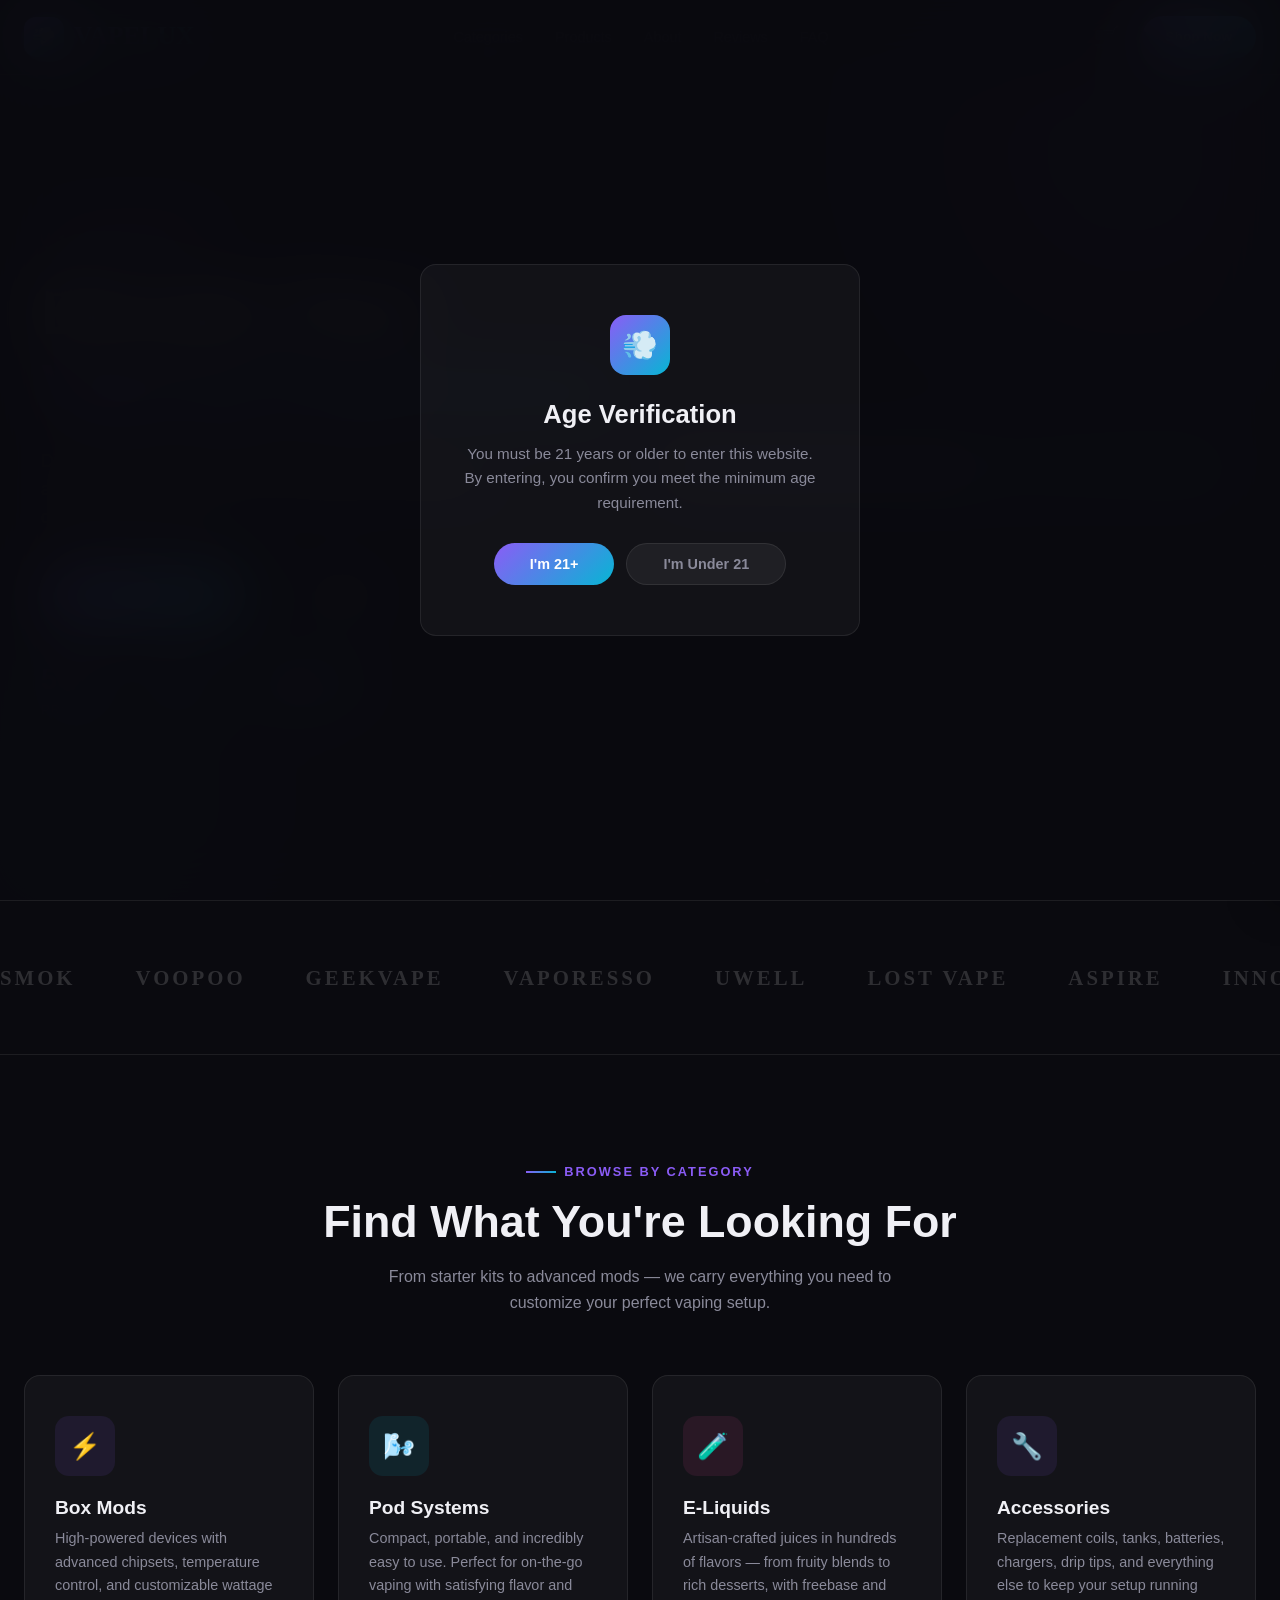
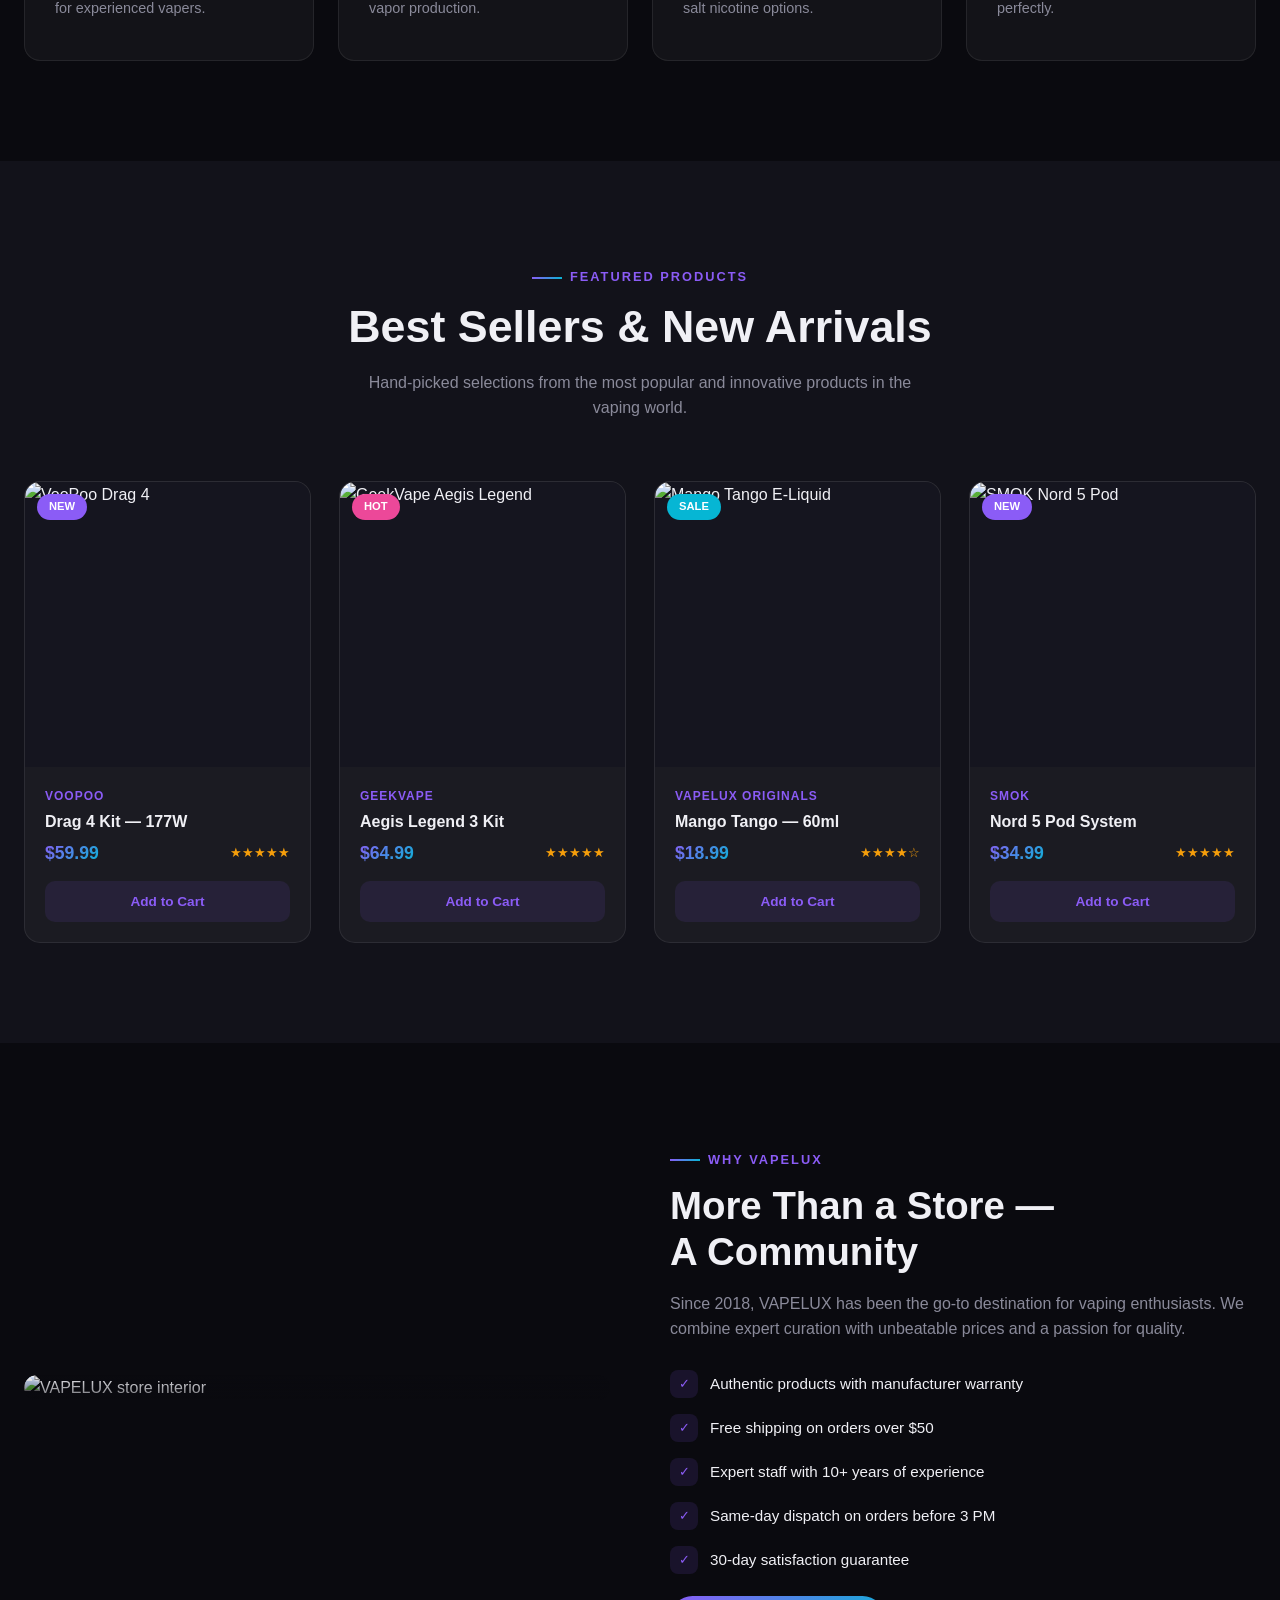
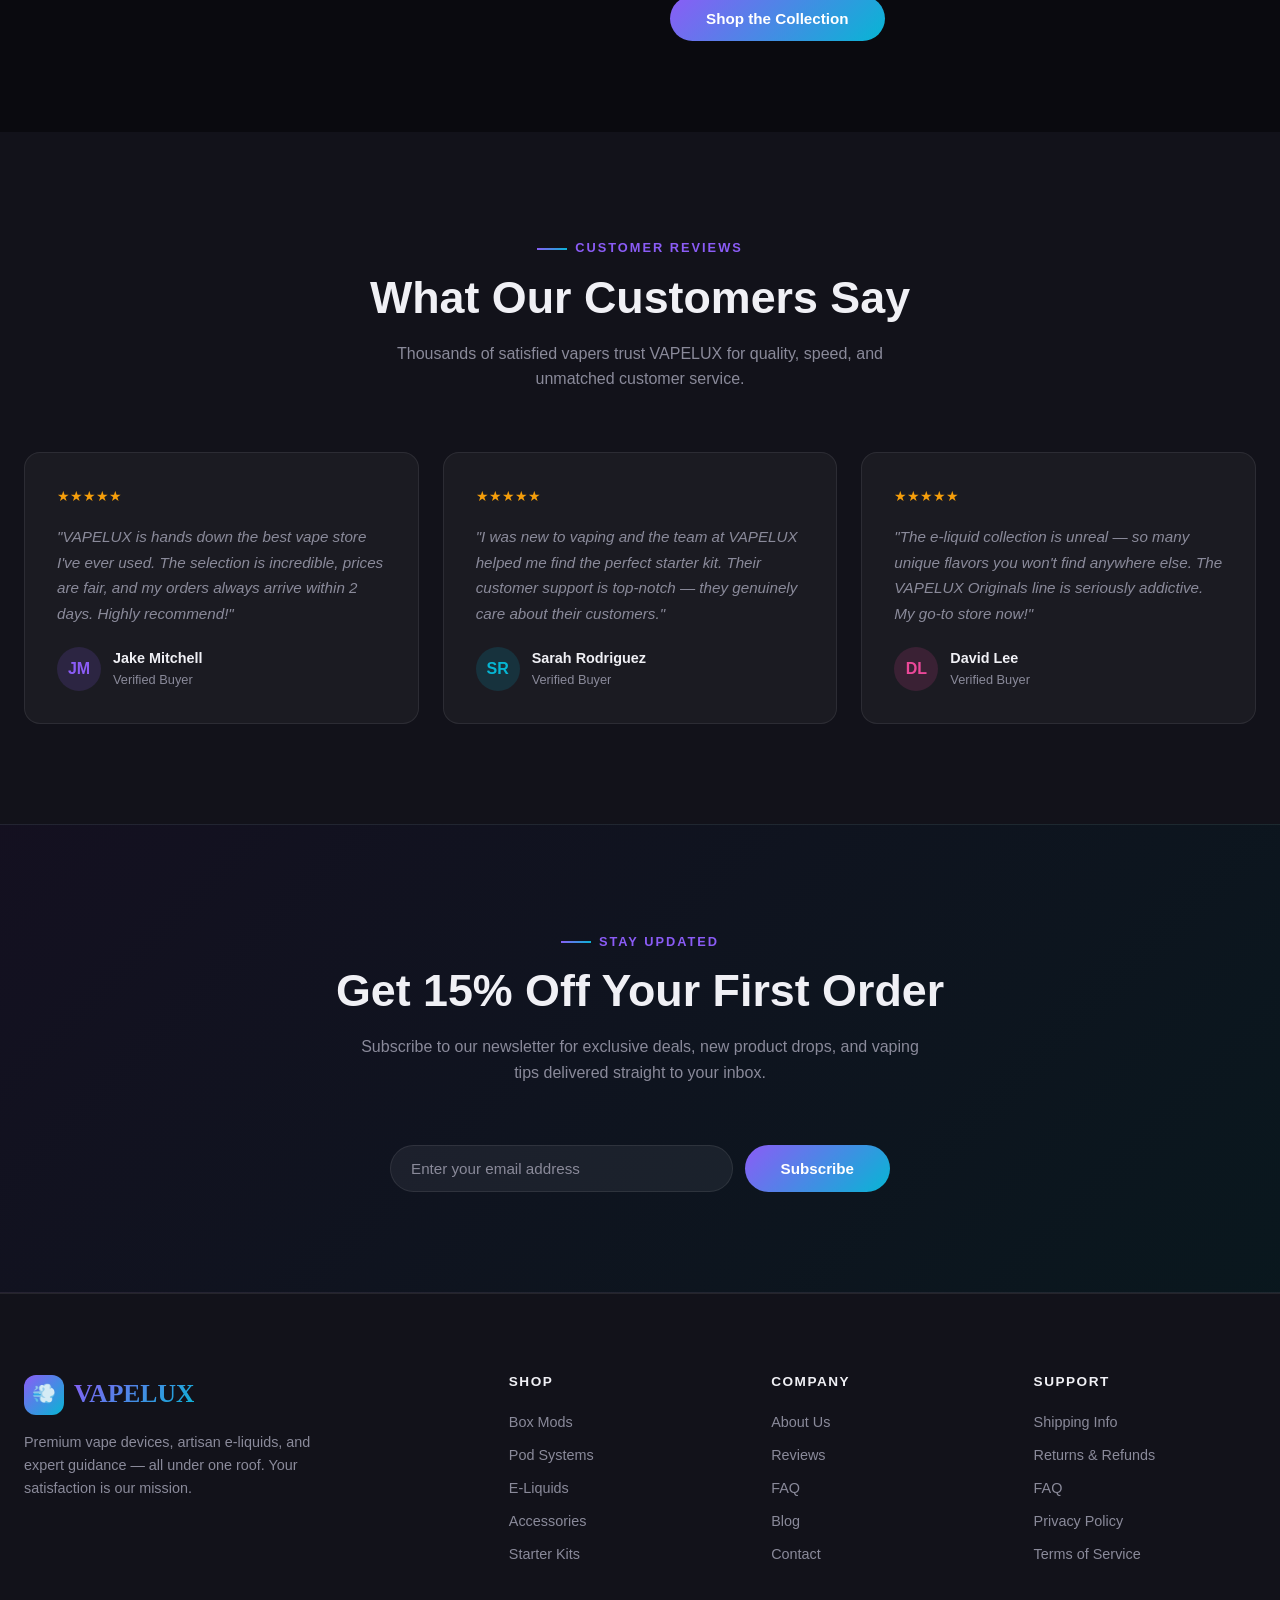
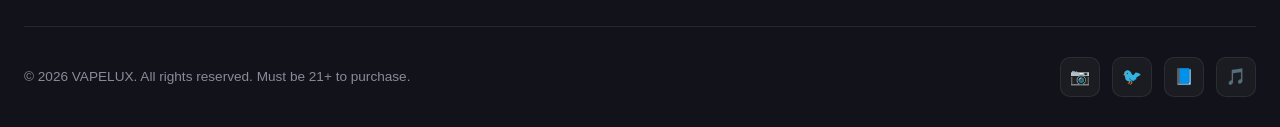
==== vapelux/index.html @ b3e36620 "Add files via upload" ====
<!DOCTYPE html>
<html lang="en">
<head>
  <meta charset="UTF-8">
  <meta name="viewport" content="width=device-width, initial-scale=1.0">
  <title>VAPELUX — Premium Vape Store | Devices, E-Liquids & Accessories</title>
  <meta name="description" content="VAPELUX is your destination for premium vape devices, artisan e-liquids, and top-tier accessories. Elevate your vaping experience with curated collections.">
  <!-- Security Meta Tags -->
  <meta http-equiv="X-Content-Type-Options" content="nosniff">
  <meta http-equiv="X-Frame-Options" content="DENY">
  <meta name="referrer" content="strict-origin-when-cross-origin">
  <meta http-equiv="Permissions-Policy" content="camera=(), microphone=(), geolocation=()">
  <meta http-equiv="Content-Security-Policy" content="default-src 'self'; style-src 'self' 'unsafe-inline' https://fonts.googleapis.com; font-src https://fonts.gstatic.com; img-src 'self' data:; script-src 'self' 'unsafe-inline';">
  <link rel="stylesheet" href="styles.css">
  <link rel="icon" href="data:image/svg+xml,<svg xmlns='http://www.w3.org/2000/svg' viewBox='0 0 100 100'><text y='.9em' font-size='90'>💨</text></svg>">
</head>
<body>

<!-- AGE GATE -->
<div class="age-gate" id="age-gate">
  <div class="age-gate-box">
    <div class="logo-icon">💨</div>
    <h2>Age Verification</h2>
    <p>You must be 21 years or older to enter this website. By entering, you confirm you meet the minimum age requirement.</p>
    <div class="age-gate-btns">
      <button class="btn-yes" id="age-yes">I'm 21+</button>
      <button class="btn-no" id="age-no">I'm Under 21</button>
    </div>
  </div>
</div>

<!-- CART OVERLAY -->
<div class="cart-overlay" id="cart-overlay"></div>

<!-- CART DRAWER -->
<div class="cart-drawer" id="cart-drawer">
  <div class="cart-header">
    <h3>Your Cart</h3>
    <button class="cart-close" id="cart-close" aria-label="Close cart">✕</button>
  </div>
  <div class="cart-items" id="cart-items">
    <!-- Items injected by JS -->
  </div>
  <div class="cart-empty" id="cart-empty">
    <div class="cart-empty-icon">🛒</div>
    <p>Your cart is empty</p>
    <a href="#products" class="btn-primary cart-shop-btn" id="cart-shop-btn">Browse Products</a>
  </div>
  <div class="cart-footer" id="cart-footer">
    <div class="cart-subtotal">
      <span>Subtotal</span>
      <span id="cart-subtotal-value">$0.00</span>
    </div>
    <div class="cart-shipping-note">Free shipping on orders over $50</div>
    <button class="btn-primary cart-checkout-btn" id="cart-checkout-btn">Proceed to Checkout</button>
  </div>
</div>

<!-- TOAST NOTIFICATION -->
<div class="toast" id="toast">
  <span class="toast-icon">✓</span>
  <span class="toast-msg" id="toast-msg">Added to cart!</span>
</div>

<!-- PARTICLES -->
<canvas id="particles"></canvas>

<!-- NAVBAR -->
<nav class="navbar" id="navbar">
  <div class="container">
    <a href="index.html" class="nav-logo">
      <div class="logo-icon">💨</div>
      <span>VAPELUX</span>
    </a>
    <ul class="nav-links" id="nav-links">
      <li><a href="#categories">Categories</a></li>
      <li><a href="#products">Products</a></li>
      <li><a href="#featured">About</a></li>
      <li><a href="#testimonials">Reviews</a></li>
      <li><a href="faq.html">FAQ</a></li>
    </ul>
    <div class="nav-actions">
      <button class="cart-toggle" id="cart-toggle" aria-label="Open cart">
        🛒
        <span class="cart-count" id="cart-count">0</span>
      </button>
      <a href="#products" class="nav-cta">Shop Now</a>
    </div>
    <button class="nav-toggle" id="nav-toggle" aria-label="Toggle menu">
      <span></span><span></span><span></span>
    </button>
  </div>
</nav>

<main>
<!-- HERO -->
<section class="hero" id="hero">
  <div class="container">
    <div class="hero-content">
      <div class="hero-badge"><span class="dot"></span> New Collection 2026</div>
      <h1>Elevate Your<br><span class="gradient-text">Vaping Experience</span></h1>
      <p class="hero-desc">Discover premium devices, artisan e-liquids, and curated accessories — all in one place. Crafted for enthusiasts who demand excellence.</p>
      <div class="hero-btns">
        <a href="#products" class="btn-primary">Explore Collection</a>
        <a href="#featured" class="btn-outline">Learn More</a>
      </div>
      <div class="hero-stats">
        <div class="hero-stat">
          <h3 data-count="500" data-suffix="+">0</h3>
          <p>Products</p>
        </div>
        <div class="hero-stat">
          <h3 data-count="50" data-suffix="+">0</h3>
          <p>Brands</p>
        </div>
        <div class="hero-stat">
          <h3 data-count="25000" data-suffix="+">0</h3>
          <p>Customers</p>
        </div>
      </div>
    </div>
    <div class="hero-image">
      <img src="images/hero-vape.png" alt="Premium vape device with neon lighting">
    </div>
  </div>
</section>

<!-- BRANDS MARQUEE -->
<section class="brands">
  <div class="marquee-track">
    <span class="brand-item">SMOK</span>
    <span class="brand-item">VOOPOO</span>
    <span class="brand-item">GEEKVAPE</span>
    <span class="brand-item">VAPORESSO</span>
    <span class="brand-item">UWELL</span>
    <span class="brand-item">LOST VAPE</span>
    <span class="brand-item">ASPIRE</span>
    <span class="brand-item">INNOKIN</span>
    <span class="brand-item">FREEMAX</span>
    <span class="brand-item">HORIZONTECH</span>
    <span class="brand-item">SMOK</span>
    <span class="brand-item">VOOPOO</span>
    <span class="brand-item">GEEKVAPE</span>
    <span class="brand-item">VAPORESSO</span>
    <span class="brand-item">UWELL</span>
    <span class="brand-item">LOST VAPE</span>
    <span class="brand-item">ASPIRE</span>
    <span class="brand-item">INNOKIN</span>
    <span class="brand-item">FREEMAX</span>
    <span class="brand-item">HORIZONTECH</span>
  </div>
</section>

<!-- CATEGORIES -->
<section class="categories" id="categories">
  <div class="container">
    <div class="section-header reveal">
      <div class="section-label"><span class="line"></span> Browse By Category</div>
      <h2 class="section-title">Find What You're Looking For</h2>
      <p class="section-desc">From starter kits to advanced mods — we carry everything you need to customize your perfect vaping setup.</p>
    </div>
    <div class="categories-grid">
      <div class="category-card reveal">
        <div class="category-icon">⚡</div>
        <h3>Box Mods</h3>
        <p>High-powered devices with advanced chipsets, temperature control, and customizable wattage for experienced vapers.</p>
      </div>
      <div class="category-card reveal">
        <div class="category-icon">🌬️</div>
        <h3>Pod Systems</h3>
        <p>Compact, portable, and incredibly easy to use. Perfect for on-the-go vaping with satisfying flavor and vapor production.</p>
      </div>
      <div class="category-card reveal">
        <div class="category-icon">🧪</div>
        <h3>E-Liquids</h3>
        <p>Artisan-crafted juices in hundreds of flavors — from fruity blends to rich desserts, with freebase and salt nicotine options.</p>
      </div>
      <div class="category-card reveal">
        <div class="category-icon">🔧</div>
        <h3>Accessories</h3>
        <p>Replacement coils, tanks, batteries, chargers, drip tips, and everything else to keep your setup running perfectly.</p>
      </div>
    </div>
  </div>
</section>

<!-- PRODUCTS -->
<section class="products" id="products">
  <div class="container">
    <div class="section-header reveal">
      <div class="section-label"><span class="line"></span> Featured Products</div>
      <h2 class="section-title">Best Sellers & New Arrivals</h2>
      <p class="section-desc">Hand-picked selections from the most popular and innovative products in the vaping world.</p>
    </div>
    <div class="products-grid">
      <div class="product-card reveal" data-id="1" data-name="Drag 4 Kit — 177W" data-price="59.99" data-brand="VooPoo" data-img="images/hero-vape.png">
        <div class="product-img">
          <img src="images/hero-vape.png" alt="VooPoo Drag 4">
          <span class="product-badge new">New</span>
        </div>
        <div class="product-info">
          <div class="product-brand">VooPoo</div>
          <h3>Drag 4 Kit — 177W</h3>
          <div class="product-meta">
            <span class="product-price">$59.99</span>
            <div class="product-rating">★★★★★</div>
          </div>
          <button class="product-cart-btn" data-action="add-to-cart">Add to Cart</button>
        </div>
      </div>
      <div class="product-card reveal" data-id="2" data-name="Aegis Legend 3 Kit" data-price="64.99" data-brand="GeekVape" data-img="images/products-collection.png">
        <div class="product-img">
          <img src="images/products-collection.png" alt="GeekVape Aegis Legend">
          <span class="product-badge hot">Hot</span>
        </div>
        <div class="product-info">
          <div class="product-brand">GeekVape</div>
          <h3>Aegis Legend 3 Kit</h3>
          <div class="product-meta">
            <span class="product-price">$64.99</span>
            <div class="product-rating">★★★★★</div>
          </div>
          <button class="product-cart-btn" data-action="add-to-cart">Add to Cart</button>
        </div>
      </div>
      <div class="product-card reveal" data-id="3" data-name="Mango Tango — 60ml" data-price="18.99" data-brand="VAPELUX Originals" data-img="images/eliquid-bottles.png">
        <div class="product-img">
          <img src="images/eliquid-bottles.png" alt="Mango Tango E-Liquid">
          <span class="product-badge sale">Sale</span>
        </div>
        <div class="product-info">
          <div class="product-brand">VAPELUX Originals</div>
          <h3>Mango Tango — 60ml</h3>
          <div class="product-meta">
            <span class="product-price">$18.99</span>
            <div class="product-rating">★★★★☆</div>
          </div>
          <button class="product-cart-btn" data-action="add-to-cart">Add to Cart</button>
        </div>
      </div>
      <div class="product-card reveal" data-id="4" data-name="Nord 5 Pod System" data-price="34.99" data-brand="SMOK" data-img="images/store-interior.png">
        <div class="product-img">
          <img src="images/store-interior.png" alt="SMOK Nord 5 Pod">
          <span class="product-badge new">New</span>
        </div>
        <div class="product-info">
          <div class="product-brand">SMOK</div>
          <h3>Nord 5 Pod System</h3>
          <div class="product-meta">
            <span class="product-price">$34.99</span>
            <div class="product-rating">★★★★★</div>
          </div>
          <button class="product-cart-btn" data-action="add-to-cart">Add to Cart</button>
        </div>
      </div>
    </div>
  </div>
</section>

<!-- FEATURED SECTION -->
<section class="featured" id="featured">
  <div class="container">
    <div class="featured-grid">
      <div class="featured-image reveal">
        <img src="images/store-interior.png" alt="VAPELUX store interior">
      </div>
      <div class="featured-content reveal">
        <div class="section-label"><span class="line"></span> Why VAPELUX</div>
        <h2>More Than a Store —<br>A <span class="gradient-text">Community</span></h2>
        <p>Since 2018, VAPELUX has been the go-to destination for vaping enthusiasts. We combine expert curation with unbeatable prices and a passion for quality.</p>
        <div class="feature-list">
          <div class="feature-item">
            <div class="feature-check">✓</div>
            <span>Authentic products with manufacturer warranty</span>
          </div>
          <div class="feature-item">
            <div class="feature-check">✓</div>
            <span>Free shipping on orders over $50</span>
          </div>
          <div class="feature-item">
            <div class="feature-check">✓</div>
            <span>Expert staff with 10+ years of experience</span>
          </div>
          <div class="feature-item">
            <div class="feature-check">✓</div>
            <span>Same-day dispatch on orders before 3 PM</span>
          </div>
          <div class="feature-item">
            <div class="feature-check">✓</div>
            <span>30-day satisfaction guarantee</span>
          </div>
        </div>
        <a href="#products" class="btn-primary">Shop the Collection</a>
      </div>
    </div>
  </div>
</section>

<!-- TESTIMONIALS -->
<section class="testimonials" id="testimonials">
  <div class="container">
    <div class="section-header reveal">
      <div class="section-label"><span class="line"></span> Customer Reviews</div>
      <h2 class="section-title">What Our Customers Say</h2>
      <p class="section-desc">Thousands of satisfied vapers trust VAPELUX for quality, speed, and unmatched customer service.</p>
    </div>
    <div class="testimonials-grid">
      <div class="testimonial-card reveal">
        <div class="testimonial-stars">★★★★★</div>
        <p class="testimonial-text">"VAPELUX is hands down the best vape store I've ever used. The selection is incredible, prices are fair, and my orders always arrive within 2 days. Highly recommend!"</p>
        <div class="testimonial-author">
          <div class="testimonial-avatar">JM</div>
          <div>
            <div class="testimonial-name">Jake Mitchell</div>
            <div class="testimonial-role">Verified Buyer</div>
          </div>
        </div>
      </div>
      <div class="testimonial-card reveal">
        <div class="testimonial-stars">★★★★★</div>
        <p class="testimonial-text">"I was new to vaping and the team at VAPELUX helped me find the perfect starter kit. Their customer support is top-notch — they genuinely care about their customers."</p>
        <div class="testimonial-author">
          <div class="testimonial-avatar">SR</div>
          <div>
            <div class="testimonial-name">Sarah Rodriguez</div>
            <div class="testimonial-role">Verified Buyer</div>
          </div>
        </div>
      </div>
      <div class="testimonial-card reveal">
        <div class="testimonial-stars">★★★★★</div>
        <p class="testimonial-text">"The e-liquid collection is unreal — so many unique flavors you won't find anywhere else. The VAPELUX Originals line is seriously addictive. My go-to store now!"</p>
        <div class="testimonial-author">
          <div class="testimonial-avatar">DL</div>
          <div>
            <div class="testimonial-name">David Lee</div>
            <div class="testimonial-role">Verified Buyer</div>
          </div>
        </div>
      </div>
    </div>
  </div>
</section>

<!-- NEWSLETTER -->
<section class="newsletter" id="newsletter">
  <div class="container">
    <div class="section-header reveal">
      <div class="section-label"><span class="line"></span> Stay Updated</div>
      <h2 class="section-title">Get 15% Off Your First Order</h2>
      <p class="section-desc">Subscribe to our newsletter for exclusive deals, new product drops, and vaping tips delivered straight to your inbox.</p>
    </div>
    <form class="newsletter-form reveal" id="newsletter-form">
      <input type="email" placeholder="Enter your email address" required id="newsletter-email" autocomplete="email">
      <button type="submit" class="btn-primary">Subscribe</button>
    </form>
  </div>
</section>
</main>

<!-- FOOTER -->
<footer class="footer">
  <div class="container">
    <div class="footer-grid">
      <div class="footer-about">
        <a href="index.html" class="nav-logo">
          <div class="logo-icon">💨</div>
          <span>VAPELUX</span>
        </a>
        <p>Premium vape devices, artisan e-liquids, and expert guidance — all under one roof. Your satisfaction is our mission.</p>
      </div>
      <div class="footer-col">
        <h4>Shop</h4>
        <a href="#products">Box Mods</a>
        <a href="#products">Pod Systems</a>
        <a href="#products">E-Liquids</a>
        <a href="#products">Accessories</a>
        <a href="#products">Starter Kits</a>
      </div>
      <div class="footer-col">
        <h4>Company</h4>
        <a href="#featured">About Us</a>
        <a href="#testimonials">Reviews</a>
        <a href="faq.html">FAQ</a>
        <a href="blog.html">Blog</a>
        <a href="contact.html">Contact</a>
      </div>
      <div class="footer-col">
        <h4>Support</h4>
        <a href="shipping.html">Shipping Info</a>
        <a href="returns.html">Returns & Refunds</a>
        <a href="faq.html">FAQ</a>
        <a href="privacy.html">Privacy Policy</a>
        <a href="terms.html">Terms of Service</a>
      </div>
    </div>
    <div class="footer-bottom">
      <p>&copy; 2026 VAPELUX. All rights reserved. Must be 21+ to purchase.</p>
      <div class="footer-socials">
        <a href="#" aria-label="Instagram">📷</a>
        <a href="#" aria-label="Twitter">🐦</a>
        <a href="#" aria-label="Facebook">📘</a>
        <a href="#" aria-label="TikTok">🎵</a>
      </div>
    </div>
  </div>
</footer>

<script src="script.js"></script>
</body>
</html>
---- vapelux/styles.css ----
@import url('https://fonts.googleapis.com/css2?family=Inter:wght@300;400;500;600;700;800;900&family=Outfit:wght@300;400;500;600;700;800;900&display=swap');

:root {
  --bg-primary: #0a0a0f;
  --bg-secondary: #12121a;
  --bg-card: rgba(255,255,255,0.04);
  --text-primary: #f0f0f5;
  --text-secondary: #8a8a9a;
  --accent-1: #8b5cf6;
  --accent-2: #06b6d4;
  --accent-3: #ec4899;
  --gradient-main: linear-gradient(135deg, #8b5cf6, #06b6d4);
  --gradient-hot: linear-gradient(135deg, #ec4899, #8b5cf6);
  --gradient-cool: linear-gradient(135deg, #06b6d4, #8b5cf6);
  --glass: rgba(255,255,255,0.05);
  --glass-border: rgba(255,255,255,0.08);
  --radius: 16px;
  --radius-sm: 10px;
  --shadow-glow: 0 0 40px rgba(139,92,246,0.15);
}

*, *::before, *::after { margin:0; padding:0; box-sizing:border-box; }

html { scroll-behavior: smooth; scroll-padding-top: 80px; }

body {
  font-family: 'Inter', sans-serif;
  background: var(--bg-primary);
  color: var(--text-primary);
  overflow-x: hidden;
  line-height: 1.6;
}

h1,h2,h3,h4,h5,h6 { font-family:'Outfit',sans-serif; line-height:1.2; }

a { text-decoration:none; color:inherit; }
img { max-width:100%; display:block; }
button { cursor:pointer; border:none; font-family:inherit; }
ul { list-style:none; }

.container { max-width:1280px; margin:0 auto; padding:0 24px; }

/* ========== NAVBAR ========== */
.navbar {
  position:fixed; top:0; left:0; width:100%; z-index:1000;
  padding:16px 0;
  background: rgba(10,10,15,0.6);
  backdrop-filter: blur(20px);
  -webkit-backdrop-filter: blur(20px);
  border-bottom:1px solid var(--glass-border);
  transition: all 0.4s ease;
}
.navbar.scrolled { padding:10px 0; background:rgba(10,10,15,0.9); }
.navbar .container { display:flex; align-items:center; justify-content:space-between; }
.nav-logo { display:flex; align-items:center; gap:10px; font-family:'Outfit'; font-weight:800; font-size:1.6rem; }
.nav-logo .logo-icon {
  width:40px; height:40px; border-radius:12px;
  background: var(--gradient-main);
  display:flex; align-items:center; justify-content:center;
  font-size:1.2rem;
}
.nav-logo span { background:var(--gradient-main); -webkit-background-clip:text; -webkit-text-fill-color:transparent; }
.nav-links { display:flex; gap:32px; align-items:center; }
.nav-links a {
  font-size:0.9rem; font-weight:500; color:var(--text-secondary);
  transition:color 0.3s; position:relative;
}
.nav-links a:hover { color:var(--text-primary); }
.nav-links a::after {
  content:''; position:absolute; bottom:-4px; left:0; width:0; height:2px;
  background:var(--gradient-main); transition:width 0.3s;
}
.nav-links a:hover::after { width:100%; }
.nav-cta {
  padding:10px 24px; border-radius:50px; font-size:0.85rem; font-weight:600;
  background:var(--gradient-main); color:#fff;
  transition:transform 0.3s, box-shadow 0.3s;
}
.nav-cta:hover { transform:translateY(-2px); box-shadow:0 8px 30px rgba(139,92,246,0.4); }
.nav-toggle { display:none; flex-direction:column; gap:5px; background:none; }
.nav-toggle span { width:24px; height:2px; background:var(--text-primary); transition:0.3s; border-radius:2px; }

/* ========== HERO ========== */
.hero {
  min-height:100vh; display:flex; align-items:center; position:relative;
  padding:120px 0 80px; overflow:hidden;
}
.hero::before {
  content:''; position:absolute; top:-200px; right:-200px;
  width:700px; height:700px; border-radius:50%;
  background:radial-gradient(circle, rgba(139,92,246,0.15), transparent 70%);
  pointer-events:none;
}
.hero::after {
  content:''; position:absolute; bottom:-150px; left:-150px;
  width:500px; height:500px; border-radius:50%;
  background:radial-gradient(circle, rgba(6,182,212,0.1), transparent 70%);
  pointer-events:none;
}
.hero .container { display:grid; grid-template-columns:1fr 1fr; gap:60px; align-items:center; position:relative; z-index:1; }
.hero-badge {
  display:inline-flex; align-items:center; gap:8px;
  padding:6px 16px; border-radius:50px; font-size:0.8rem; font-weight:600;
  background:rgba(139,92,246,0.12); color:var(--accent-1);
  border:1px solid rgba(139,92,246,0.2); margin-bottom:20px;
  animation: fadeInUp 0.8s ease both;
}
.hero-badge .dot { width:6px; height:6px; border-radius:50%; background:var(--accent-1); animation:pulse 2s infinite; }
.hero h1 {
  font-size:clamp(2.5rem,5vw,4.2rem); font-weight:900; margin-bottom:20px;
  animation: fadeInUp 0.8s ease 0.15s both;
}
.hero h1 .gradient-text { background:var(--gradient-main); -webkit-background-clip:text; -webkit-text-fill-color:transparent; }
.hero-desc {
  font-size:1.1rem; color:var(--text-secondary); max-width:500px; margin-bottom:36px;
  animation: fadeInUp 0.8s ease 0.3s both;
}
.hero-btns { display:flex; gap:16px; flex-wrap:wrap; animation: fadeInUp 0.8s ease 0.45s both; }
.btn-primary {
  padding:14px 36px; border-radius:50px; font-weight:700; font-size:0.95rem;
  background:var(--gradient-main); color:#fff;
  transition:transform 0.3s, box-shadow 0.3s;
}
.btn-primary:hover { transform:translateY(-3px); box-shadow:0 12px 40px rgba(139,92,246,0.4); }
.btn-outline {
  padding:14px 36px; border-radius:50px; font-weight:700; font-size:0.95rem;
  background:transparent; color:var(--text-primary);
  border:1.5px solid var(--glass-border);
  transition:all 0.3s;
}
.btn-outline:hover { border-color:var(--accent-1); background:rgba(139,92,246,0.08); }
.hero-image {
  position:relative; animation: fadeInUp 0.8s ease 0.4s both;
}
.hero-image img {
  width:100%; border-radius:24px;
  box-shadow: 0 30px 80px rgba(0,0,0,0.5);
}
.hero-image::before {
  content:''; position:absolute; inset:-2px; border-radius:26px;
  background:var(--gradient-main); z-index:-1; opacity:0.3; filter:blur(20px);
}
.hero-stats {
  display:flex; gap:40px; margin-top:40px;
  animation: fadeInUp 0.8s ease 0.6s both;
}
.hero-stat h3 { font-size:1.8rem; font-weight:800; background:var(--gradient-main); -webkit-background-clip:text; -webkit-text-fill-color:transparent; }
.hero-stat p { font-size:0.8rem; color:var(--text-secondary); text-transform:uppercase; letter-spacing:1px; margin-top:4px; }

/* ========== SECTION COMMON ========== */
section { padding:100px 0; position:relative; }
.section-label {
  display:inline-flex; align-items:center; gap:8px;
  font-size:0.8rem; font-weight:600; text-transform:uppercase; letter-spacing:2px;
  color:var(--accent-1); margin-bottom:12px;
}
.section-label .line { width:30px; height:2px; background:var(--gradient-main); }
.section-title { font-size:clamp(1.8rem,4vw,2.8rem); font-weight:800; margin-bottom:16px; }
.section-desc { color:var(--text-secondary); max-width:560px; font-size:1rem; }
.section-header { text-align:center; margin-bottom:60px; }
.section-header .section-desc { margin:0 auto; }

/* ========== BRANDS MARQUEE ========== */
.brands { padding:60px 0; border-top:1px solid var(--glass-border); border-bottom:1px solid var(--glass-border); overflow:hidden; }
.marquee-track {
  display:flex; gap:60px; animation: marquee 25s linear infinite; width:max-content;
}
.brand-item {
  font-family:'Outfit'; font-size:1.3rem; font-weight:700;
  color:rgba(255,255,255,0.15); white-space:nowrap; text-transform:uppercase; letter-spacing:3px;
}

/* ========== CATEGORIES ========== */
.categories-grid { display:grid; grid-template-columns:repeat(auto-fit,minmax(280px,1fr)); gap:24px; }
.category-card {
  position:relative; overflow:hidden; border-radius:var(--radius);
  background:var(--bg-card); border:1px solid var(--glass-border);
  padding:40px 30px; transition:all 0.4s ease;
  cursor:pointer;
}
.category-card:hover { transform:translateY(-8px); border-color:rgba(139,92,246,0.3); box-shadow:var(--shadow-glow); }
.category-card::before {
  content:''; position:absolute; top:0; left:0; width:100%; height:3px;
  background:var(--gradient-main); transform:scaleX(0); transform-origin:left;
  transition:transform 0.4s;
}
.category-card:hover::before { transform:scaleX(1); }
.category-icon {
  width:60px; height:60px; border-radius:14px; display:flex; align-items:center; justify-content:center;
  font-size:1.6rem; margin-bottom:20px;
  background:rgba(139,92,246,0.1); color:var(--accent-1);
}
.category-card:nth-child(2) .category-icon { background:rgba(6,182,212,0.1); color:var(--accent-2); }
.category-card:nth-child(3) .category-icon { background:rgba(236,72,153,0.1); color:var(--accent-3); }
.category-card:nth-child(4) .category-icon { background:rgba(139,92,246,0.1); color:var(--accent-1); }
.category-card h3 { font-size:1.2rem; font-weight:700; margin-bottom:8px; }
.category-card p { font-size:0.9rem; color:var(--text-secondary); }

/* ========== PRODUCTS ========== */
.products { background:var(--bg-secondary); }
.products-grid { display:grid; grid-template-columns:repeat(auto-fill,minmax(280px,1fr)); gap:28px; }
.product-card {
  border-radius:var(--radius); background:var(--bg-card); border:1px solid var(--glass-border);
  overflow:hidden; transition:all 0.4s; position:relative;
}
.product-card:hover { transform:translateY(-6px); box-shadow:var(--shadow-glow); border-color:rgba(139,92,246,0.25); }
.product-img {
  width:100%; aspect-ratio:1; overflow:hidden; position:relative; background:#15151f;
}
.product-img img { width:100%; height:100%; object-fit:cover; transition:transform 0.6s; }
.product-card:hover .product-img img { transform:scale(1.08); }
.product-badge {
  position:absolute; top:12px; left:12px; padding:4px 12px; border-radius:50px;
  font-size:0.7rem; font-weight:700; text-transform:uppercase;
}
.product-badge.new { background:var(--accent-1); color:#fff; }
.product-badge.hot { background:var(--accent-3); color:#fff; }
.product-badge.sale { background:var(--accent-2); color:#fff; }
.product-info { padding:20px; }
.product-brand { font-size:0.75rem; color:var(--accent-1); font-weight:600; text-transform:uppercase; letter-spacing:1px; margin-bottom:6px; }
.product-info h3 { font-size:1rem; font-weight:700; margin-bottom:8px; }
.product-meta { display:flex; justify-content:space-between; align-items:center; }
.product-price { font-size:1.1rem; font-weight:800; background:var(--gradient-main); -webkit-background-clip:text; -webkit-text-fill-color:transparent; }
.product-rating { display:flex; gap:2px; color:#f59e0b; font-size:0.8rem; }
.product-cart-btn {
  width:100%; padding:12px; margin-top:14px; border-radius:var(--radius-sm);
  background:rgba(139,92,246,0.1); color:var(--accent-1); font-weight:600; font-size:0.85rem;
  transition:all 0.3s; border:1px solid transparent;
}
.product-cart-btn:hover { background:var(--accent-1); color:#fff; }

/* ========== FEATURED SPLIT ========== */
.featured { overflow:hidden; }
.featured-grid { display:grid; grid-template-columns:1fr 1fr; gap:60px; align-items:center; }
.featured-image { position:relative; border-radius:var(--radius); overflow:hidden; }
.featured-image img { width:100%; border-radius:var(--radius); }
.featured-image::after {
  content:''; position:absolute; inset:0; border-radius:var(--radius);
  background:linear-gradient(to top, rgba(10,10,15,0.6), transparent);
}
.featured-content .section-label { margin-bottom:12px; }
.featured-content h2 { font-size:clamp(1.6rem,3vw,2.4rem); font-weight:800; margin-bottom:16px; }
.featured-content p { color:var(--text-secondary); margin-bottom:28px; }
.feature-list { display:flex; flex-direction:column; gap:16px; margin-bottom:32px; }
.feature-item { display:flex; align-items:center; gap:12px; }
.feature-check {
  width:28px; height:28px; border-radius:8px; display:flex; align-items:center; justify-content:center;
  background:rgba(139,92,246,0.12); color:var(--accent-1); font-size:0.8rem; flex-shrink:0;
}
.feature-item span { font-size:0.95rem; }

/* ========== TESTIMONIALS ========== */
.testimonials { background:var(--bg-secondary); }
.testimonials-grid { display:grid; grid-template-columns:repeat(auto-fit,minmax(320px,1fr)); gap:24px; }
.testimonial-card {
  padding:32px; border-radius:var(--radius); background:var(--bg-card);
  border:1px solid var(--glass-border); transition:all 0.4s;
}
.testimonial-card:hover { border-color:rgba(139,92,246,0.2); transform:translateY(-4px); }
.testimonial-stars { color:#f59e0b; font-size:0.9rem; margin-bottom:16px; display:flex; gap:2px; }
.testimonial-text { font-size:0.95rem; color:var(--text-secondary); line-height:1.7; margin-bottom:20px; font-style:italic; }
.testimonial-author { display:flex; align-items:center; gap:12px; }
.testimonial-avatar {
  width:44px; height:44px; border-radius:50%; display:flex; align-items:center; justify-content:center;
  font-weight:700; font-size:1rem;
}
.testimonial-card:nth-child(1) .testimonial-avatar { background:rgba(139,92,246,0.15); color:var(--accent-1); }
.testimonial-card:nth-child(2) .testimonial-avatar { background:rgba(6,182,212,0.15); color:var(--accent-2); }
.testimonial-card:nth-child(3) .testimonial-avatar { background:rgba(236,72,153,0.15); color:var(--accent-3); }
.testimonial-name { font-weight:600; font-size:0.9rem; }
.testimonial-role { font-size:0.8rem; color:var(--text-secondary); }

/* ========== NEWSLETTER ========== */
.newsletter {
  background: linear-gradient(135deg, rgba(139,92,246,0.08), rgba(6,182,212,0.08));
  border-top:1px solid var(--glass-border); border-bottom:1px solid var(--glass-border);
}
.newsletter .container { text-align:center; }
.newsletter-form {
  display:flex; gap:12px; max-width:500px; margin:32px auto 0; flex-wrap:wrap; justify-content:center;
}
.newsletter-form input {
  flex:1; min-width:240px; padding:14px 20px; border-radius:50px;
  background:rgba(255,255,255,0.06); border:1px solid var(--glass-border);
  color:var(--text-primary); font-size:0.95rem; outline:none;
  transition:border-color 0.3s;
}
.newsletter-form input:focus { border-color:var(--accent-1); }
.newsletter-form input::placeholder { color:var(--text-secondary); }

/* ========== FOOTER ========== */
.footer { padding:80px 0 30px; background:var(--bg-secondary); border-top:1px solid var(--glass-border); }
.footer-grid { display:grid; grid-template-columns:2fr 1fr 1fr 1fr; gap:40px; margin-bottom:50px; }
.footer-about .nav-logo { margin-bottom:16px; }
.footer-about p { color:var(--text-secondary); font-size:0.9rem; max-width:300px; }
.footer-col h4 { font-size:0.85rem; font-weight:700; text-transform:uppercase; letter-spacing:1.5px; margin-bottom:20px; color:var(--text-primary); }
.footer-col a { display:block; color:var(--text-secondary); font-size:0.9rem; margin-bottom:10px; transition:color 0.3s; }
.footer-col a:hover { color:var(--accent-1); }
.footer-bottom {
  display:flex; justify-content:space-between; align-items:center; padding-top:30px;
  border-top:1px solid var(--glass-border); flex-wrap:wrap; gap:16px;
}
.footer-bottom p { color:var(--text-secondary); font-size:0.85rem; }
.footer-socials { display:flex; gap:12px; }
.footer-socials a {
  width:40px; height:40px; border-radius:10px; display:flex; align-items:center; justify-content:center;
  background:var(--bg-card); border:1px solid var(--glass-border); color:var(--text-secondary);
  transition:all 0.3s; font-size:1rem;
}
.footer-socials a:hover { color:var(--accent-1); border-color:var(--accent-1); transform:translateY(-3px); }

/* ========== AGE GATE ========== */
.age-gate {
  position:fixed; inset:0; z-index:9999; display:flex; align-items:center; justify-content:center;
  background:rgba(10,10,15,0.95); backdrop-filter:blur(30px);
}
.age-gate.hidden { display:none; }
.age-gate-box {
  text-align:center; padding:50px 40px; border-radius:var(--radius);
  background:var(--bg-card); border:1px solid var(--glass-border);
  max-width:440px; width:90%;
}
.age-gate-box .logo-icon {
  width:60px; height:60px; border-radius:16px; margin:0 auto 24px;
  background:var(--gradient-main); display:flex; align-items:center; justify-content:center;
  font-size:1.8rem;
}
.age-gate-box h2 { font-size:1.6rem; margin-bottom:12px; }
.age-gate-box p { color:var(--text-secondary); font-size:0.95rem; margin-bottom:28px; }
.age-gate-btns { display:flex; gap:12px; justify-content:center; }
.age-gate-btns button { padding:12px 36px; border-radius:50px; font-weight:700; font-size:0.9rem; transition:all 0.3s; }
.age-gate-btns .btn-yes { background:var(--gradient-main); color:#fff; }
.age-gate-btns .btn-yes:hover { transform:translateY(-2px); box-shadow:0 8px 30px rgba(139,92,246,0.4); }
.age-gate-btns .btn-no { background:rgba(255,255,255,0.06); color:var(--text-secondary); border:1px solid var(--glass-border); }

/* ========== NAV ACTIONS ========== */
.nav-actions { display:flex; align-items:center; gap:16px; }
.cart-toggle {
  position:relative; background:none; border:none; font-size:1.3rem; cursor:pointer;
  color:var(--text-primary); padding:6px; transition:transform 0.3s;
}
.cart-toggle:hover { transform:scale(1.15); }
.cart-count {
  position:absolute; top:-4px; right:-8px; width:20px; height:20px; border-radius:50%;
  background:var(--accent-3); color:#fff; font-size:0.65rem; font-weight:800;
  display:none; align-items:center; justify-content:center; font-family:'Inter';
}

/* ========== CART OVERLAY ========== */
.cart-overlay {
  position:fixed; inset:0; z-index:2000; background:rgba(0,0,0,0.6);
  backdrop-filter:blur(4px); opacity:0; visibility:hidden; transition:all 0.3s;
}
.cart-overlay.open { opacity:1; visibility:visible; }

/* ========== CART DRAWER ========== */
.cart-drawer {
  position:fixed; top:0; right:0; width:420px; max-width:92vw; height:100vh;
  z-index:2001; background:var(--bg-secondary); border-left:1px solid var(--glass-border);
  display:flex; flex-direction:column; transform:translateX(100%); transition:transform 0.35s cubic-bezier(0.16,1,0.3,1);
  box-shadow:-10px 0 40px rgba(0,0,0,0.4);
}
.cart-drawer.open { transform:translateX(0); }
.cart-header {
  display:flex; justify-content:space-between; align-items:center;
  padding:20px 24px; border-bottom:1px solid var(--glass-border);
}
.cart-header h3 { font-family:'Outfit'; font-size:1.2rem; font-weight:700; }
.cart-close { background:none; color:var(--text-secondary); font-size:1.2rem; padding:4px 8px; transition:color 0.3s; }
.cart-close:hover { color:var(--text-primary); }
.cart-items { flex:1; overflow-y:auto; padding:16px 24px; }
.cart-item {
  display:flex; gap:14px; align-items:center; padding:16px 0;
  border-bottom:1px solid var(--glass-border);
}
.cart-item-img { width:64px; height:64px; border-radius:var(--radius-sm); overflow:hidden; flex-shrink:0; background:#15151f; }
.cart-item-img img { width:100%; height:100%; object-fit:cover; }
.cart-item-details { flex:1; min-width:0; }
.cart-item-brand { font-size:0.7rem; color:var(--accent-1); font-weight:600; text-transform:uppercase; letter-spacing:0.5px; }
.cart-item-name { font-size:0.9rem; font-weight:600; margin:2px 0; white-space:nowrap; overflow:hidden; text-overflow:ellipsis; }
.cart-item-price { font-size:0.85rem; color:var(--text-secondary); }
.cart-item-actions { display:flex; flex-direction:column; align-items:flex-end; gap:8px; }
.cart-qty-controls { display:flex; align-items:center; gap:0; border:1px solid var(--glass-border); border-radius:8px; overflow:hidden; }
.cart-qty-btn {
  width:30px; height:30px; background:rgba(255,255,255,0.04); color:var(--text-primary);
  font-size:1rem; display:flex; align-items:center; justify-content:center; transition:background 0.2s;
}
.cart-qty-btn:hover { background:rgba(139,92,246,0.15); }
.cart-qty-value { width:30px; text-align:center; font-size:0.85rem; font-weight:600; }
.cart-remove-btn { background:none; font-size:0.9rem; opacity:0.5; transition:opacity 0.3s; padding:2px; }
.cart-remove-btn:hover { opacity:1; }
.cart-empty {
  flex:1; display:flex; flex-direction:column; align-items:center; justify-content:center; gap:16px; padding:40px;
}
.cart-empty-icon { font-size:3rem; opacity:0.3; }
.cart-empty p { color:var(--text-secondary); }
.cart-shop-btn { padding:10px 28px !important; font-size:0.85rem !important; }
.cart-footer { padding:20px 24px; border-top:1px solid var(--glass-border); }
.cart-subtotal { display:flex; justify-content:space-between; align-items:center; margin-bottom:8px; }
.cart-subtotal span:first-child { color:var(--text-secondary); font-size:0.9rem; }
.cart-subtotal span:last-child { font-size:1.2rem; font-weight:800; background:var(--gradient-main); -webkit-background-clip:text; -webkit-text-fill-color:transparent; }
.cart-shipping-note { font-size:0.75rem; color:var(--text-secondary); margin-bottom:16px; text-align:center; }
.cart-checkout-btn { width:100%; padding:14px; border-radius:50px; font-size:0.95rem; }

/* ========== TOAST ========== */
.toast {
  position:fixed; bottom:30px; left:50%; transform:translateX(-50%) translateY(100px);
  z-index:3000; display:flex; align-items:center; gap:10px;
  padding:14px 28px; border-radius:50px;
  background:var(--bg-secondary); border:1px solid var(--glass-border);
  box-shadow:0 10px 40px rgba(0,0,0,0.4); opacity:0; transition:all 0.4s cubic-bezier(0.16,1,0.3,1);
}
.toast.show { opacity:1; transform:translateX(-50%) translateY(0); }
.toast-icon { color:#22c55e; font-weight:700; }
.toast-msg { font-size:0.9rem; font-weight:500; white-space:nowrap; }

/* ========== FAQ ACCORDION ========== */
.faq-list { max-width:800px; margin:0 auto; display:flex; flex-direction:column; gap:12px; }
.faq-item {
  border-radius:var(--radius); background:var(--bg-card); border:1px solid var(--glass-border);
  overflow:hidden; transition:border-color 0.3s;
}
.faq-item:hover { border-color:rgba(139,92,246,0.2); }
.faq-question {
  width:100%; padding:20px 24px; display:flex; justify-content:space-between; align-items:center;
  background:none; color:var(--text-primary); font-size:1rem; font-weight:600;
  text-align:left; font-family:'Inter'; transition:color 0.3s; cursor:pointer;
}
.faq-question:hover { color:var(--accent-1); }
.faq-arrow { font-size:1.2rem; transition:transform 0.3s; color:var(--text-secondary); }
.faq-item.open .faq-arrow { transform:rotate(180deg); color:var(--accent-1); }
.faq-answer {
  max-height:0; overflow:hidden; transition:max-height 0.4s ease, padding 0.3s;
}
.faq-item.open .faq-answer { max-height:500px; }
.faq-answer-inner { padding:0 24px 20px; color:var(--text-secondary); font-size:0.95rem; line-height:1.7; }

/* ========== SUBPAGE STYLES ========== */
.page-hero {
  padding:140px 0 60px; text-align:center;
  background:linear-gradient(180deg, rgba(139,92,246,0.06) 0%, transparent 100%);
}
.page-hero h1 { font-size:clamp(2rem,4vw,3rem); font-weight:900; margin-bottom:12px; }
.page-hero p { color:var(--text-secondary); max-width:600px; margin:0 auto; }
.page-content { padding:60px 0 100px; }
.page-content .container { max-width:860px; }
.legal-content h2 { font-size:1.4rem; font-weight:700; margin:40px 0 16px; padding-top:20px; border-top:1px solid var(--glass-border); }
.legal-content h2:first-child { border-top:none; margin-top:0; }
.legal-content p { color:var(--text-secondary); margin-bottom:16px; line-height:1.8; font-size:0.95rem; }
.legal-content ul { margin:0 0 16px 20px; list-style:disc; }
.legal-content ul li { color:var(--text-secondary); margin-bottom:8px; font-size:0.95rem; line-height:1.7; }
.legal-content a { color:var(--accent-1); transition:opacity 0.3s; }
.legal-content a:hover { opacity:0.8; }
.legal-content strong { color:var(--text-primary); }
.contact-grid { display:grid; grid-template-columns:1fr 1fr; gap:40px; margin-top:40px; }
.contact-form { display:flex; flex-direction:column; gap:16px; }
.contact-form input, .contact-form textarea, .contact-form select {
  padding:14px 18px; border-radius:var(--radius-sm); background:var(--bg-card);
  border:1px solid var(--glass-border); color:var(--text-primary); font-family:'Inter';
  font-size:0.95rem; outline:none; transition:border-color 0.3s; resize:vertical;
}
.contact-form input:focus, .contact-form textarea:focus { border-color:var(--accent-1); }
.contact-form textarea { min-height:140px; }
.contact-info-cards { display:flex; flex-direction:column; gap:16px; }
.contact-info-card {
  padding:24px; border-radius:var(--radius); background:var(--bg-card); border:1px solid var(--glass-border);
}
.contact-info-card .icon { font-size:1.5rem; margin-bottom:12px; }
.contact-info-card h4 { font-size:1rem; font-weight:700; margin-bottom:6px; }
.contact-info-card p { color:var(--text-secondary); font-size:0.9rem; }
.blog-grid { display:grid; grid-template-columns:repeat(auto-fill,minmax(320px,1fr)); gap:28px; }
.blog-card {
  border-radius:var(--radius); background:var(--bg-card); border:1px solid var(--glass-border);
  overflow:hidden; transition:all 0.4s;
}
.blog-card:hover { transform:translateY(-6px); border-color:rgba(139,92,246,0.25); box-shadow:var(--shadow-glow); }
.blog-card-img { width:100%; aspect-ratio:16/9; background:linear-gradient(135deg, rgba(139,92,246,0.2), rgba(6,182,212,0.2)); display:flex; align-items:center; justify-content:center; font-size:3rem; }
.blog-card-body { padding:24px; }
.blog-card-tag { font-size:0.7rem; font-weight:700; text-transform:uppercase; letter-spacing:1px; color:var(--accent-1); margin-bottom:8px; }
.blog-card-body h3 { font-size:1.1rem; font-weight:700; margin-bottom:8px; }
.blog-card-body p { color:var(--text-secondary); font-size:0.9rem; margin-bottom:12px; }
.blog-card-meta { font-size:0.8rem; color:var(--text-secondary); }
@media (max-width:768px) {
  .contact-grid { grid-template-columns:1fr; }
}

/* ========== ANIMATIONS ========== */
@keyframes fadeInUp { from { opacity:0; transform:translateY(30px); } to { opacity:1; transform:translateY(0); } }
@keyframes pulse { 0%,100% { opacity:1; } 50% { opacity:0.4; } }
@keyframes marquee { 0% { transform:translateX(0); } 100% { transform:translateX(-50%); } }
@keyframes float { 0%,100% { transform:translateY(0); } 50% { transform:translateY(-12px); } }

.reveal { opacity:0; transform:translateY(40px); transition:all 0.8s cubic-bezier(0.16,1,0.3,1); }
.reveal.visible { opacity:1; transform:translateY(0); }

/* ========== RESPONSIVE ========== */
@media (max-width:1024px) {
  .hero .container { grid-template-columns:1fr; text-align:center; }
  .hero-desc { margin:0 auto 36px; }
  .hero-btns { justify-content:center; }
  .hero-stats { justify-content:center; }
  .hero-image { max-width:500px; margin:0 auto; }
  .featured-grid { grid-template-columns:1fr; }
  .footer-grid { grid-template-columns:1fr 1fr; }
}
@media (max-width:768px) {
  .nav-links { display:none; position:fixed; top:0; left:0; width:100%; height:100vh; flex-direction:column; justify-content:center; align-items:center; background:rgba(10,10,15,0.97); backdrop-filter:blur(20px); gap:24px; }
  .nav-links.open { display:flex; }
  .nav-toggle { display:flex; }
  .hero-stats { flex-direction:column; gap:20px; }
  .products-grid { grid-template-columns:1fr 1fr; }
  .footer-grid { grid-template-columns:1fr; }
}
@media (max-width:480px) {
  .products-grid { grid-template-columns:1fr; }
  .hero-btns { flex-direction:column; align-items:center; }
}

/* Scrollbar */
::-webkit-scrollbar { width:8px; }
::-webkit-scrollbar-track { background:var(--bg-primary); }
::-webkit-scrollbar-thumb { background:rgba(139,92,246,0.3); border-radius:4px; }
::-webkit-scrollbar-thumb:hover { background:rgba(139,92,246,0.5); }

/* Particle canvas */
#particles { position:fixed; top:0; left:0; width:100%; height:100%; pointer-events:none; z-index:0; }
main { position:relative; z-index:1; }
.navbar { z-index:1000; }
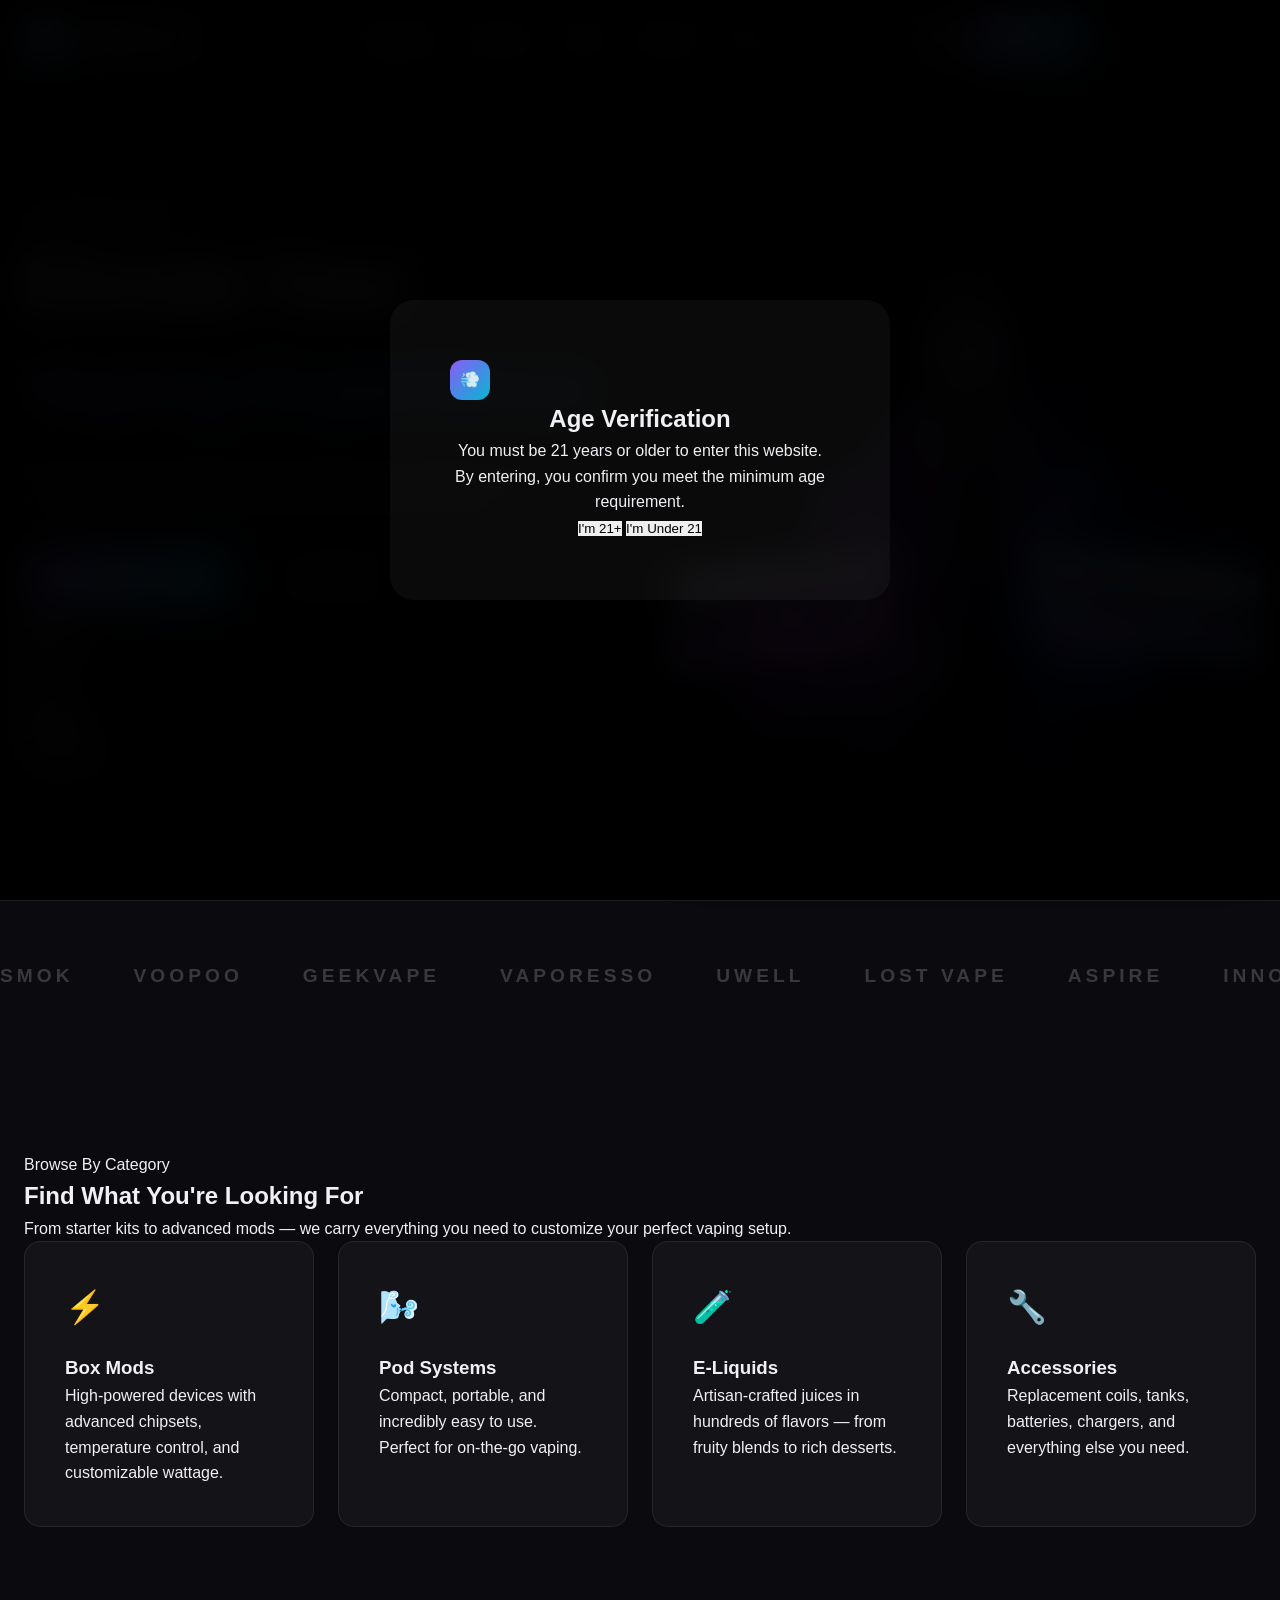
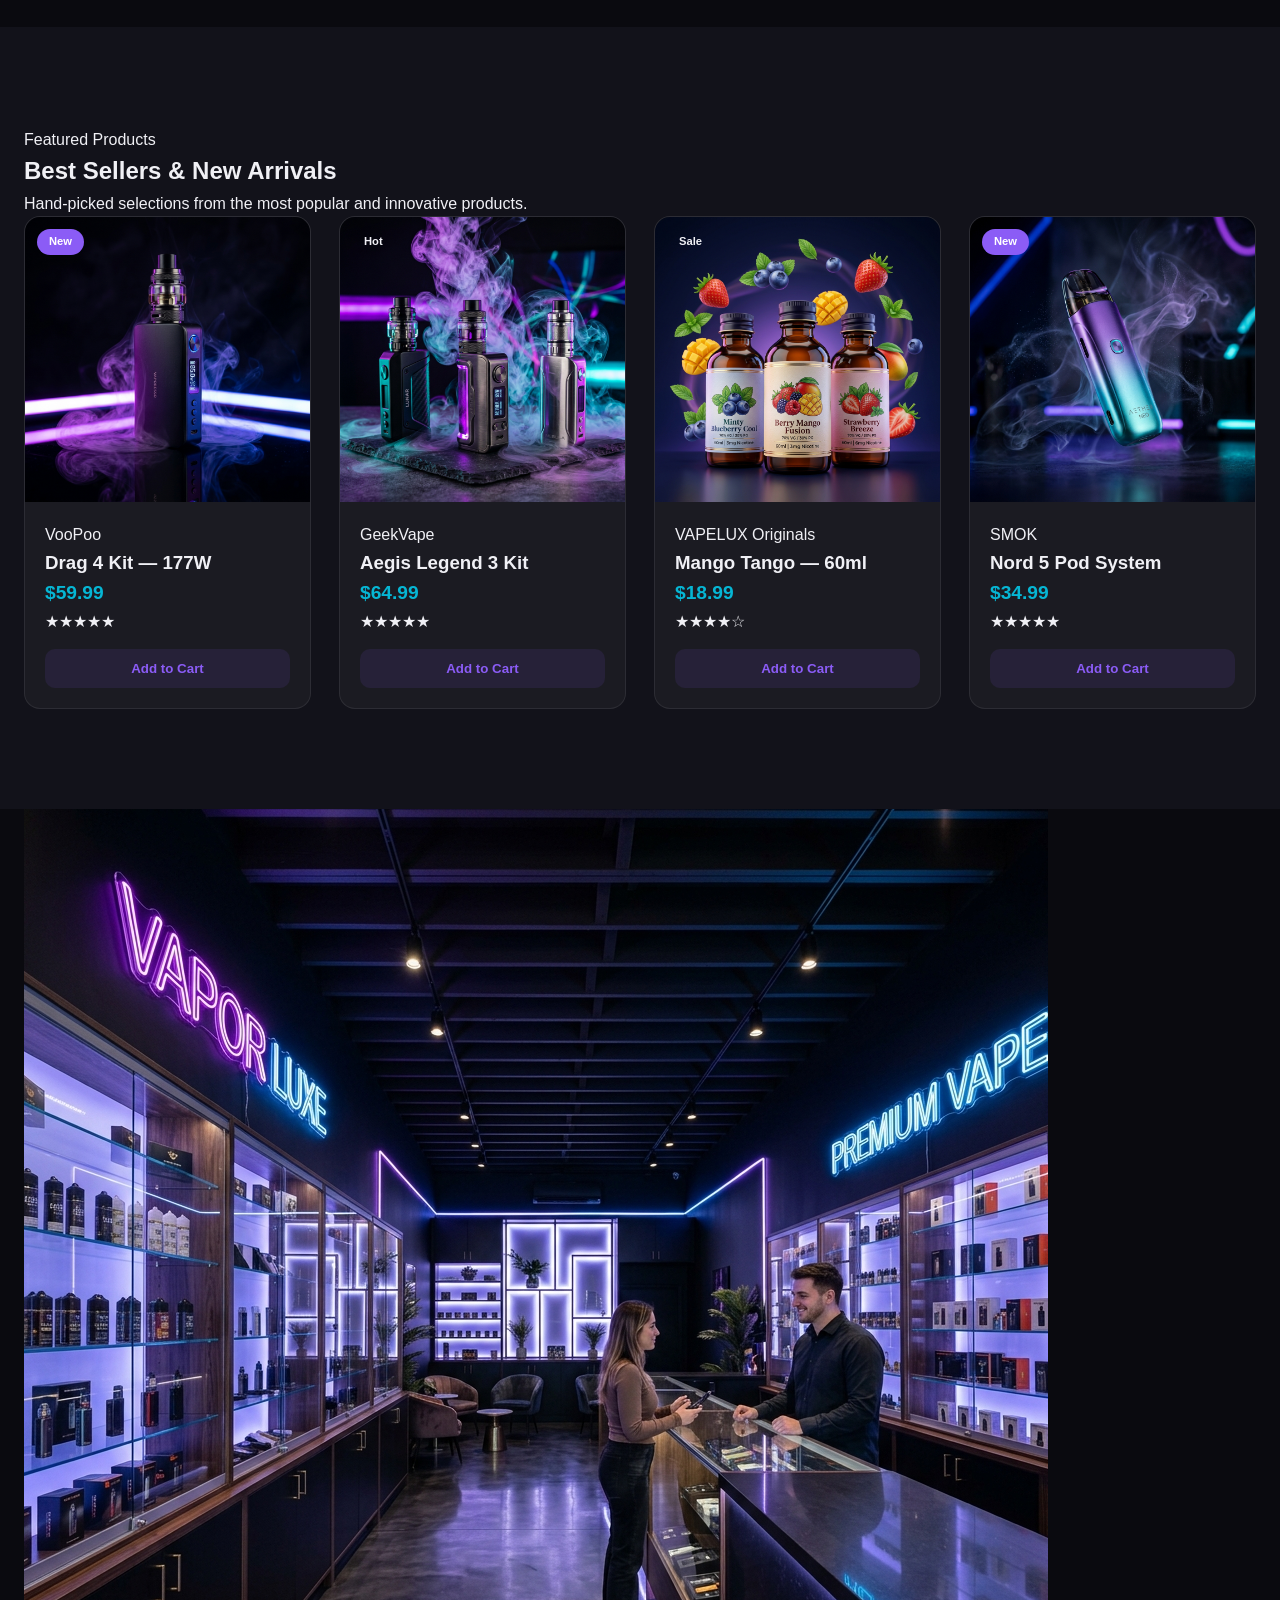
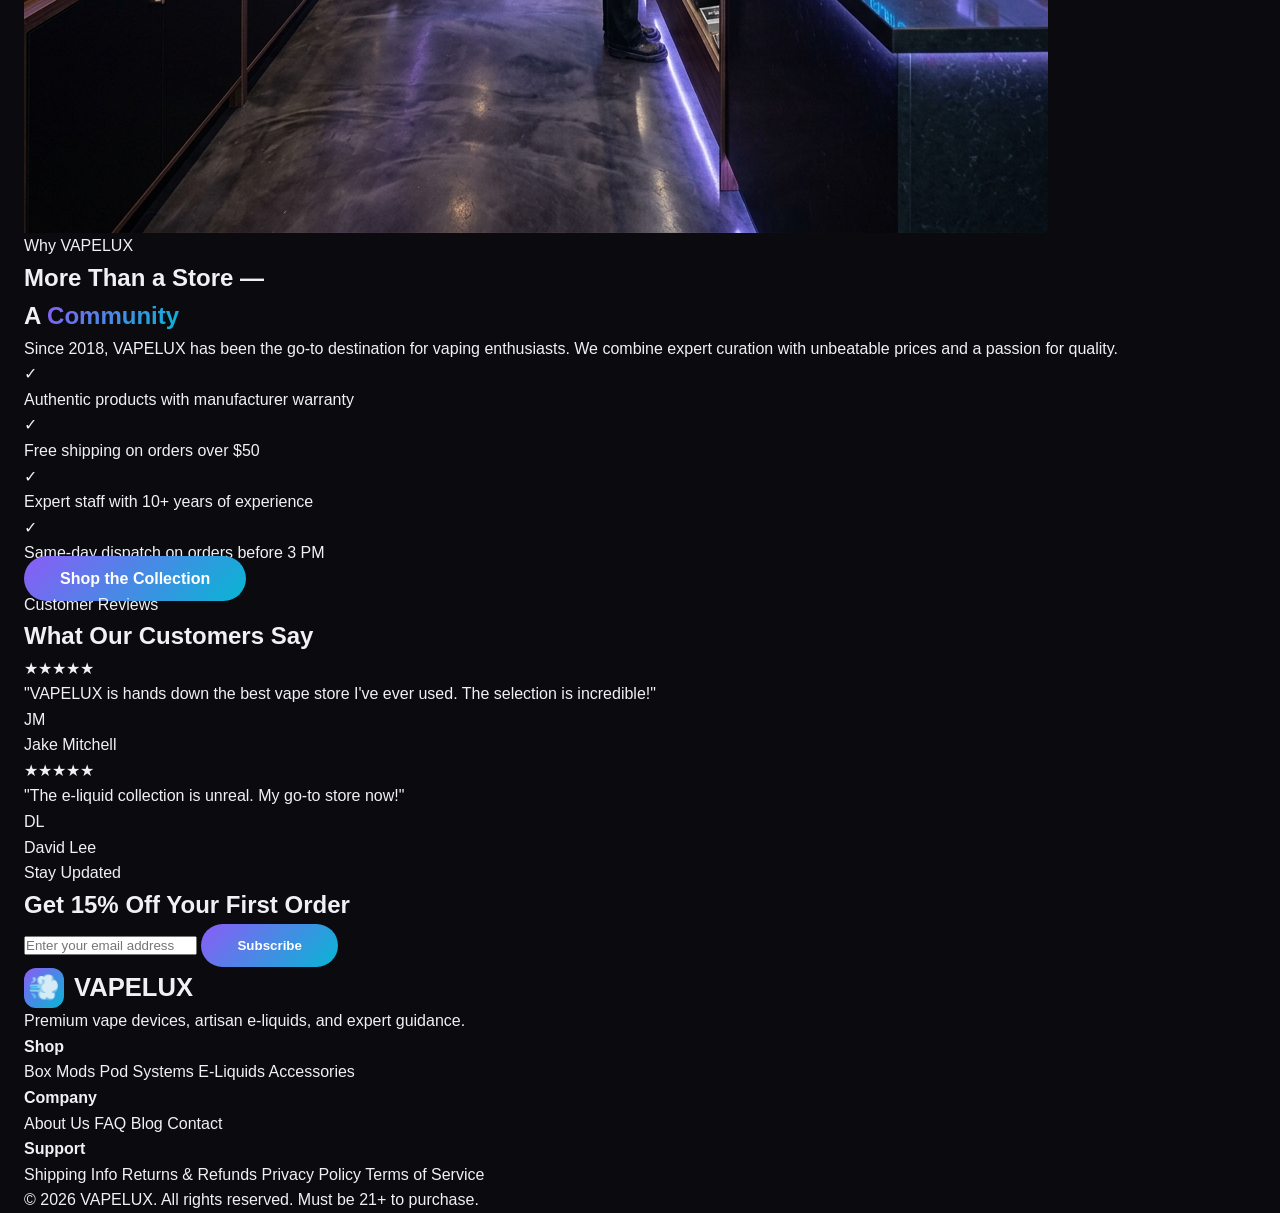
==== commit a4ee9485: "Add files via upload" ====
--- a/vapelux/index.html
+++ b/vapelux/index.html
@@ -5,18 +5,15 @@
   <meta name="viewport" content="width=device-width, initial-scale=1.0">
   <title>VAPELUX — Premium Vape Store | Devices, E-Liquids & Accessories</title>
   <meta name="description" content="VAPELUX is your destination for premium vape devices, artisan e-liquids, and top-tier accessories. Elevate your vaping experience with curated collections.">
-  <!-- Security Meta Tags -->
   <meta http-equiv="X-Content-Type-Options" content="nosniff">
   <meta http-equiv="X-Frame-Options" content="DENY">
   <meta name="referrer" content="strict-origin-when-cross-origin">
-  <meta http-equiv="Permissions-Policy" content="camera=(), microphone=(), geolocation=()">
   <meta http-equiv="Content-Security-Policy" content="default-src 'self'; style-src 'self' 'unsafe-inline' https://fonts.googleapis.com; font-src https://fonts.gstatic.com; img-src 'self' data:; script-src 'self' 'unsafe-inline';">
   <link rel="stylesheet" href="styles.css">
   <link rel="icon" href="data:image/svg+xml,<svg xmlns='http://www.w3.org/2000/svg' viewBox='0 0 100 100'><text y='.9em' font-size='90'>💨</text></svg>">
 </head>
 <body>
 
-<!-- AGE GATE -->
 <div class="age-gate" id="age-gate">
   <div class="age-gate-box">
     <div class="logo-icon">💨</div>
@@ -29,18 +26,13 @@
   </div>
 </div>
 
-<!-- CART OVERLAY -->
 <div class="cart-overlay" id="cart-overlay"></div>
-
-<!-- CART DRAWER -->
 <div class="cart-drawer" id="cart-drawer">
   <div class="cart-header">
     <h3>Your Cart</h3>
     <button class="cart-close" id="cart-close" aria-label="Close cart">✕</button>
   </div>
-  <div class="cart-items" id="cart-items">
-    <!-- Items injected by JS -->
-  </div>
+  <div class="cart-items" id="cart-items"></div>
   <div class="cart-empty" id="cart-empty">
     <div class="cart-empty-icon">🛒</div>
     <p>Your cart is empty</p>
@@ -56,16 +48,13 @@
   </div>
 </div>
 
-<!-- TOAST NOTIFICATION -->
 <div class="toast" id="toast">
   <span class="toast-icon">✓</span>
   <span class="toast-msg" id="toast-msg">Added to cart!</span>
 </div>
 
-<!-- PARTICLES -->
 <canvas id="particles"></canvas>
 
-<!-- NAVBAR -->
 <nav class="navbar" id="navbar">
   <div class="container">
     <a href="index.html" class="nav-logo">
@@ -93,7 +82,6 @@
 </nav>
 
 <main>
-<!-- HERO -->
 <section class="hero" id="hero">
   <div class="container">
     <div class="hero-content">
@@ -125,7 +113,6 @@
   </div>
 </section>
 
-<!-- BRANDS MARQUEE -->
 <section class="brands">
   <div class="marquee-track">
     <span class="brand-item">SMOK</span>
@@ -151,7 +138,6 @@
   </div>
 </section>
 
-<!-- CATEGORIES -->
 <section class="categories" id="categories">
   <div class="container">
     <div class="section-header reveal">
@@ -163,34 +149,33 @@
       <div class="category-card reveal">
         <div class="category-icon">⚡</div>
         <h3>Box Mods</h3>
-        <p>High-powered devices with advanced chipsets, temperature control, and customizable wattage for experienced vapers.</p>
+        <p>High-powered devices with advanced chipsets, temperature control, and customizable wattage.</p>
       </div>
       <div class="category-card reveal">
         <div class="category-icon">🌬️</div>
         <h3>Pod Systems</h3>
-        <p>Compact, portable, and incredibly easy to use. Perfect for on-the-go vaping with satisfying flavor and vapor production.</p>
+        <p>Compact, portable, and incredibly easy to use. Perfect for on-the-go vaping.</p>
       </div>
       <div class="category-card reveal">
         <div class="category-icon">🧪</div>
         <h3>E-Liquids</h3>
-        <p>Artisan-crafted juices in hundreds of flavors — from fruity blends to rich desserts, with freebase and salt nicotine options.</p>
+        <p>Artisan-crafted juices in hundreds of flavors — from fruity blends to rich desserts.</p>
       </div>
       <div class="category-card reveal">
         <div class="category-icon">🔧</div>
         <h3>Accessories</h3>
-        <p>Replacement coils, tanks, batteries, chargers, drip tips, and everything else to keep your setup running perfectly.</p>
-      </div>
-    </div>
-  </div>
-</section>
-
-<!-- PRODUCTS -->
+        <p>Replacement coils, tanks, batteries, chargers, and everything else you need.</p>
+      </div>
+    </div>
+  </div>
+</section>
+
 <section class="products" id="products">
   <div class="container">
     <div class="section-header reveal">
       <div class="section-label"><span class="line"></span> Featured Products</div>
       <h2 class="section-title">Best Sellers & New Arrivals</h2>
-      <p class="section-desc">Hand-picked selections from the most popular and innovative products in the vaping world.</p>
+      <p class="section-desc">Hand-picked selections from the most popular and innovative products.</p>
     </div>
     <div class="products-grid">
       <div class="product-card reveal" data-id="1" data-name="Drag 4 Kit — 177W" data-price="59.99" data-brand="VooPoo" data-img="images/hero-vape.png">
@@ -238,9 +223,9 @@
           <button class="product-cart-btn" data-action="add-to-cart">Add to Cart</button>
         </div>
       </div>
-      <div class="product-card reveal" data-id="4" data-name="Nord 5 Pod System" data-price="34.99" data-brand="SMOK" data-img="images/store-interior.png">
+      <div class="product-card reveal" data-id="4" data-name="Nord 5 Pod System" data-price="34.99" data-brand="SMOK" data-img="images/pod-system.png">
         <div class="product-img">
-          <img src="images/store-interior.png" alt="SMOK Nord 5 Pod">
+          <img src="images/pod-system.png" alt="SMOK Nord 5 Pod">
           <span class="product-badge new">New</span>
         </div>
         <div class="product-info">
@@ -257,7 +242,6 @@
   </div>
 </section>
 
-<!-- FEATURED SECTION -->
 <section class="featured" id="featured">
   <div class="container">
     <div class="featured-grid">
@@ -269,26 +253,10 @@
         <h2>More Than a Store —<br>A <span class="gradient-text">Community</span></h2>
         <p>Since 2018, VAPELUX has been the go-to destination for vaping enthusiasts. We combine expert curation with unbeatable prices and a passion for quality.</p>
         <div class="feature-list">
-          <div class="feature-item">
-            <div class="feature-check">✓</div>
-            <span>Authentic products with manufacturer warranty</span>
-          </div>
-          <div class="feature-item">
-            <div class="feature-check">✓</div>
-            <span>Free shipping on orders over $50</span>
-          </div>
-          <div class="feature-item">
-            <div class="feature-check">✓</div>
-            <span>Expert staff with 10+ years of experience</span>
-          </div>
-          <div class="feature-item">
-            <div class="feature-check">✓</div>
-            <span>Same-day dispatch on orders before 3 PM</span>
-          </div>
-          <div class="feature-item">
-            <div class="feature-check">✓</div>
-            <span>30-day satisfaction guarantee</span>
-          </div>
+          <div class="feature-item"><div class="feature-check">✓</div><span>Authentic products with manufacturer warranty</span></div>
+          <div class="feature-item"><div class="feature-check">✓</div><span>Free shipping on orders over $50</span></div>
+          <div class="feature-item"><div class="feature-check">✓</div><span>Expert staff with 10+ years of experience</span></div>
+          <div class="feature-item"><div class="feature-check">✓</div><span>Same-day dispatch on orders before 3 PM</span></div>
         </div>
         <a href="#products" class="btn-primary">Shop the Collection</a>
       </div>
@@ -296,78 +264,47 @@
   </div>
 </section>
 
-<!-- TESTIMONIALS -->
 <section class="testimonials" id="testimonials">
   <div class="container">
     <div class="section-header reveal">
       <div class="section-label"><span class="line"></span> Customer Reviews</div>
       <h2 class="section-title">What Our Customers Say</h2>
-      <p class="section-desc">Thousands of satisfied vapers trust VAPELUX for quality, speed, and unmatched customer service.</p>
     </div>
     <div class="testimonials-grid">
       <div class="testimonial-card reveal">
         <div class="testimonial-stars">★★★★★</div>
-        <p class="testimonial-text">"VAPELUX is hands down the best vape store I've ever used. The selection is incredible, prices are fair, and my orders always arrive within 2 days. Highly recommend!"</p>
-        <div class="testimonial-author">
-          <div class="testimonial-avatar">JM</div>
-          <div>
-            <div class="testimonial-name">Jake Mitchell</div>
-            <div class="testimonial-role">Verified Buyer</div>
-          </div>
-        </div>
+        <p class="testimonial-text">"VAPELUX is hands down the best vape store I've ever used. The selection is incredible!"</p>
+        <div class="testimonial-author"><div class="testimonial-avatar">JM</div><div><div class="testimonial-name">Jake Mitchell</div></div></div>
       </div>
       <div class="testimonial-card reveal">
         <div class="testimonial-stars">★★★★★</div>
-        <p class="testimonial-text">"I was new to vaping and the team at VAPELUX helped me find the perfect starter kit. Their customer support is top-notch — they genuinely care about their customers."</p>
-        <div class="testimonial-author">
-          <div class="testimonial-avatar">SR</div>
-          <div>
-            <div class="testimonial-name">Sarah Rodriguez</div>
-            <div class="testimonial-role">Verified Buyer</div>
-          </div>
-        </div>
-      </div>
-      <div class="testimonial-card reveal">
-        <div class="testimonial-stars">★★★★★</div>
-        <p class="testimonial-text">"The e-liquid collection is unreal — so many unique flavors you won't find anywhere else. The VAPELUX Originals line is seriously addictive. My go-to store now!"</p>
-        <div class="testimonial-author">
-          <div class="testimonial-avatar">DL</div>
-          <div>
-            <div class="testimonial-name">David Lee</div>
-            <div class="testimonial-role">Verified Buyer</div>
-          </div>
-        </div>
-      </div>
-    </div>
-  </div>
-</section>
-
-<!-- NEWSLETTER -->
+        <p class="testimonial-text">"The e-liquid collection is unreal. My go-to store now!"</p>
+        <div class="testimonial-author"><div class="testimonial-avatar">DL</div><div><div class="testimonial-name">David Lee</div></div></div>
+      </div>
+    </div>
+  </div>
+</section>
+
 <section class="newsletter" id="newsletter">
   <div class="container">
     <div class="section-header reveal">
       <div class="section-label"><span class="line"></span> Stay Updated</div>
       <h2 class="section-title">Get 15% Off Your First Order</h2>
-      <p class="section-desc">Subscribe to our newsletter for exclusive deals, new product drops, and vaping tips delivered straight to your inbox.</p>
     </div>
     <form class="newsletter-form reveal" id="newsletter-form">
-      <input type="email" placeholder="Enter your email address" required id="newsletter-email" autocomplete="email">
+      <input type="email" placeholder="Enter your email address" required id="newsletter-email">
       <button type="submit" class="btn-primary">Subscribe</button>
     </form>
   </div>
 </section>
 </main>
 
-<!-- FOOTER -->
 <footer class="footer">
   <div class="container">
     <div class="footer-grid">
       <div class="footer-about">
-        <a href="index.html" class="nav-logo">
-          <div class="logo-icon">💨</div>
-          <span>VAPELUX</span>
-        </a>
-        <p>Premium vape devices, artisan e-liquids, and expert guidance — all under one roof. Your satisfaction is our mission.</p>
+        <a href="index.html" class="nav-logo"><div class="logo-icon">💨</div><span>VAPELUX</span></a>
+        <p>Premium vape devices, artisan e-liquids, and expert guidance.</p>
       </div>
       <div class="footer-col">
         <h4>Shop</h4>
@@ -375,12 +312,10 @@
         <a href="#products">Pod Systems</a>
         <a href="#products">E-Liquids</a>
         <a href="#products">Accessories</a>
-        <a href="#products">Starter Kits</a>
       </div>
       <div class="footer-col">
         <h4>Company</h4>
         <a href="#featured">About Us</a>
-        <a href="#testimonials">Reviews</a>
         <a href="faq.html">FAQ</a>
         <a href="blog.html">Blog</a>
         <a href="contact.html">Contact</a>
@@ -389,19 +324,12 @@
         <h4>Support</h4>
         <a href="shipping.html">Shipping Info</a>
         <a href="returns.html">Returns & Refunds</a>
-        <a href="faq.html">FAQ</a>
         <a href="privacy.html">Privacy Policy</a>
         <a href="terms.html">Terms of Service</a>
       </div>
     </div>
     <div class="footer-bottom">
       <p>&copy; 2026 VAPELUX. All rights reserved. Must be 21+ to purchase.</p>
-      <div class="footer-socials">
-        <a href="#" aria-label="Instagram">📷</a>
-        <a href="#" aria-label="Twitter">🐦</a>
-        <a href="#" aria-label="Facebook">📘</a>
-        <a href="#" aria-label="TikTok">🎵</a>
-      </div>
     </div>
   </div>
 </footer>
--- a/vapelux/styles.css
+++ b/vapelux/styles.css
@@ -10,8 +10,6 @@
   --accent-2: #06b6d4;
   --accent-3: #ec4899;
   --gradient-main: linear-gradient(135deg, #8b5cf6, #06b6d4);
-  --gradient-hot: linear-gradient(135deg, #ec4899, #8b5cf6);
-  --gradient-cool: linear-gradient(135deg, #06b6d4, #8b5cf6);
   --glass: rgba(255,255,255,0.05);
   --glass-border: rgba(255,255,255,0.08);
   --radius: 16px;
@@ -20,9 +18,6 @@
 }
 
 *, *::before, *::after { margin:0; padding:0; box-sizing:border-box; }
-
-html { scroll-behavior: smooth; scroll-padding-top: 80px; }
-
 body {
   font-family: 'Inter', sans-serif;
   background: var(--bg-primary);
@@ -30,499 +25,85 @@
   overflow-x: hidden;
   line-height: 1.6;
 }
-
-h1,h2,h3,h4,h5,h6 { font-family:'Outfit',sans-serif; line-height:1.2; }
-
-a { text-decoration:none; color:inherit; }
+h1,h2,h3,h4 { font-family:'Outfit',sans-serif; }
+a { text-decoration:none; color:inherit; transition: 0.3s; }
 img { max-width:100%; display:block; }
-button { cursor:pointer; border:none; font-family:inherit; }
-ul { list-style:none; }
-
+button { cursor:pointer; border:none; font-family:inherit; transition: 0.3s; }
 .container { max-width:1280px; margin:0 auto; padding:0 24px; }
 
-/* ========== NAVBAR ========== */
+/* NAVBAR */
 .navbar {
   position:fixed; top:0; left:0; width:100%; z-index:1000;
-  padding:16px 0;
-  background: rgba(10,10,15,0.6);
-  backdrop-filter: blur(20px);
-  -webkit-backdrop-filter: blur(20px);
-  border-bottom:1px solid var(--glass-border);
-  transition: all 0.4s ease;
+  padding:16px 0; background: rgba(10,10,15,0.6); backdrop-filter: blur(20px);
+  border-bottom:1px solid var(--glass-border); transition: 0.4s;
 }
-.navbar.scrolled { padding:10px 0; background:rgba(10,10,15,0.9); }
+.navbar.scrolled { background:rgba(10,10,15,0.9); padding:10px 0; }
 .navbar .container { display:flex; align-items:center; justify-content:space-between; }
-.nav-logo { display:flex; align-items:center; gap:10px; font-family:'Outfit'; font-weight:800; font-size:1.6rem; }
-.nav-logo .logo-icon {
-  width:40px; height:40px; border-radius:12px;
-  background: var(--gradient-main);
-  display:flex; align-items:center; justify-content:center;
-  font-size:1.2rem;
+.nav-logo { display:flex; align-items:center; gap:10px; font-weight:800; font-size:1.6rem; }
+.logo-icon { width:40px; height:40px; border-radius:12px; background:var(--gradient-main); display:flex; align-items:center; justify-content:center; }
+.nav-links { display:flex; gap:32px; list-style:none; }
+.nav-links a:hover { color:var(--accent-1); }
+.nav-actions { display:flex; align-items:center; gap:16px; }
+.nav-cta { padding:10px 24px; border-radius:50px; background:var(--gradient-main); color:#fff; font-weight:600; }
+
+/* HERO */
+.hero { min-height:100vh; display:flex; align-items:center; padding-top:80px; }
+.hero .container { display:grid; grid-template-columns:1fr 1fr; gap:60px; align-items:center; }
+.hero h1 { font-size:clamp(2.5rem, 5vw, 4rem); font-weight:900; margin-bottom:20px; }
+.gradient-text { background: var(--gradient-main); -webkit-background-clip: text; -webkit-text-fill-color: transparent; }
+.hero-desc { font-size:1.1rem; color:var(--text-secondary); margin-bottom:36px; }
+.hero-btns { display:flex; gap:16px; }
+.btn-primary { padding:14px 36px; border-radius:50px; background:var(--gradient-main); color:#fff; font-weight:700; }
+.btn-outline { padding:14px 36px; border-radius:50px; border:1.5px solid var(--glass-border); color:#fff; font-weight:700; background:none; }
+.hero-image img { border-radius:24px; box-shadow: 0 30px 80px rgba(0,0,0,0.5); }
+
+/* MARQUEE */
+.brands { padding:60px 0; border-top:1px solid var(--glass-border); overflow:hidden; }
+.marquee-track { display:flex; gap:60px; animation: marquee 20s linear infinite; width: max-content; }
+.brand-item { font-size:1.2rem; font-weight:700; opacity:0.2; letter-spacing:4px; }
+@keyframes marquee { 0% { transform: translateX(0); } 100% { transform: translateX(-50%); } }
+
+/* CATEGORIES */
+.categories { padding:100px 0; }
+.categories-grid { display:grid; grid-template-columns: repeat(auto-fit, minmax(250px, 1fr)); gap:24px; }
+.category-card { padding:40px; background:var(--bg-card); border:1px solid var(--glass-border); border-radius:var(--radius); transition:0.4s; }
+.category-card:hover { transform:translateY(-10px); border-color:var(--accent-1); }
+.category-icon { font-size:2rem; margin-bottom:20px; color:var(--accent-1); }
+
+/* PRODUCTS */
+.products { padding:100px 0; background:var(--bg-secondary); }
+.products-grid { display:grid; grid-template-columns: repeat(auto-fill, minmax(280px, 1fr)); gap:28px; }
+.product-card { background:var(--bg-card); border:1px solid var(--glass-border); border-radius:var(--radius); overflow:hidden; transition:0.4s; }
+.product-card:hover { transform:translateY(-10px); box-shadow:var(--shadow-glow); }
+.product-img { position:relative; aspect-ratio:1; background:#15151f; }
+.product-img img { width:100%; height:100%; object-fit:cover; }
+.product-badge { position:absolute; top:12px; left:12px; padding:4px 12px; border-radius:50px; font-size:0.7rem; font-weight:700; }
+.product-badge.new { background:var(--accent-1); color:#fff; }
+.product-info { padding:20px; }
+.product-price { font-size:1.2rem; font-weight:800; color:var(--accent-2); }
+.product-cart-btn { width:100%; padding:12px; border-radius:var(--radius-sm); background:rgba(139,92,246,0.1); color:var(--accent-1); font-weight:600; margin-top:15px; }
+
+/* CART DRAWER */
+.cart-drawer { position:fixed; top:0; right:0; width:400px; height:100vh; background:var(--bg-secondary); z-index:2001; transform:translateX(100%); transition:0.3s cubic-bezier(0.4, 0, 0.2, 1); border-left:1px solid var(--glass-border); }
+.cart-drawer.open { transform:translateX(0); }
+.cart-overlay { position:fixed; inset:0; background:rgba(0,0,0,0.5); backdrop-filter:blur(5px); z-index:2000; display:none; }
+.cart-overlay.open { display:block; }
+.cart-header { padding:20px; border-bottom:1px solid var(--glass-border); display:flex; justify-content:space-between; }
+.cart-items { padding:20px; flex:1; overflow-y:auto; }
+.cart-footer { padding:20px; border-top:1px solid var(--glass-border); }
+
+/* MISC */
+#particles { position:fixed; inset:0; z-index:-1; pointer-events:none; }
+.reveal { opacity:0; transform:translateY(30px); transition: 0.8s; }
+.reveal.visible { opacity:1; transform:translateY(0); }
+.age-gate { position:fixed; inset:0; background:rgba(0,0,0,0.95); z-index:9999; display:flex; align-items:center; justify-content:center; backdrop-filter:blur(20px); }
+.age-gate.hidden { display:none; }
+.age-gate-box { padding:60px; background:var(--bg-card); border-radius:24px; text-align:center; max-width:500px; }
+.toast { position:fixed; bottom:20px; left:50%; transform:translateX(-50%); background:var(--bg-secondary); padding:12px 24px; border-radius:50px; border:1px solid var(--glass-border); opacity:0; transition:0.3s; z-index:3000; }
+.toast.show { opacity:1; bottom:40px; }
+
+@media (max-width: 768px) {
+  .hero .container { grid-template-columns: 1fr; text-align: center; }
+  .hero-btns { justify-content: center; }
+  .nav-links { display:none; }
 }
-.nav-logo span { background:var(--gradient-main); -webkit-background-clip:text; -webkit-text-fill-color:transparent; }
-.nav-links { display:flex; gap:32px; align-items:center; }
-.nav-links a {
-  font-size:0.9rem; font-weight:500; color:var(--text-secondary);
-  transition:color 0.3s; position:relative;
-}
-.nav-links a:hover { color:var(--text-primary); }
-.nav-links a::after {
-  content:''; position:absolute; bottom:-4px; left:0; width:0; height:2px;
-  background:var(--gradient-main); transition:width 0.3s;
-}
-.nav-links a:hover::after { width:100%; }
-.nav-cta {
-  padding:10px 24px; border-radius:50px; font-size:0.85rem; font-weight:600;
-  background:var(--gradient-main); color:#fff;
-  transition:transform 0.3s, box-shadow 0.3s;
-}
-.nav-cta:hover { transform:translateY(-2px); box-shadow:0 8px 30px rgba(139,92,246,0.4); }
-.nav-toggle { display:none; flex-direction:column; gap:5px; background:none; }
-.nav-toggle span { width:24px; height:2px; background:var(--text-primary); transition:0.3s; border-radius:2px; }
-
-/* ========== HERO ========== */
-.hero {
-  min-height:100vh; display:flex; align-items:center; position:relative;
-  padding:120px 0 80px; overflow:hidden;
-}
-.hero::before {
-  content:''; position:absolute; top:-200px; right:-200px;
-  width:700px; height:700px; border-radius:50%;
-  background:radial-gradient(circle, rgba(139,92,246,0.15), transparent 70%);
-  pointer-events:none;
-}
-.hero::after {
-  content:''; position:absolute; bottom:-150px; left:-150px;
-  width:500px; height:500px; border-radius:50%;
-  background:radial-gradient(circle, rgba(6,182,212,0.1), transparent 70%);
-  pointer-events:none;
-}
-.hero .container { display:grid; grid-template-columns:1fr 1fr; gap:60px; align-items:center; position:relative; z-index:1; }
-.hero-badge {
-  display:inline-flex; align-items:center; gap:8px;
-  padding:6px 16px; border-radius:50px; font-size:0.8rem; font-weight:600;
-  background:rgba(139,92,246,0.12); color:var(--accent-1);
-  border:1px solid rgba(139,92,246,0.2); margin-bottom:20px;
-  animation: fadeInUp 0.8s ease both;
-}
-.hero-badge .dot { width:6px; height:6px; border-radius:50%; background:var(--accent-1); animation:pulse 2s infinite; }
-.hero h1 {
-  font-size:clamp(2.5rem,5vw,4.2rem); font-weight:900; margin-bottom:20px;
-  animation: fadeInUp 0.8s ease 0.15s both;
-}
-.hero h1 .gradient-text { background:var(--gradient-main); -webkit-background-clip:text; -webkit-text-fill-color:transparent; }
-.hero-desc {
-  font-size:1.1rem; color:var(--text-secondary); max-width:500px; margin-bottom:36px;
-  animation: fadeInUp 0.8s ease 0.3s both;
-}
-.hero-btns { display:flex; gap:16px; flex-wrap:wrap; animation: fadeInUp 0.8s ease 0.45s both; }
-.btn-primary {
-  padding:14px 36px; border-radius:50px; font-weight:700; font-size:0.95rem;
-  background:var(--gradient-main); color:#fff;
-  transition:transform 0.3s, box-shadow 0.3s;
-}
-.btn-primary:hover { transform:translateY(-3px); box-shadow:0 12px 40px rgba(139,92,246,0.4); }
-.btn-outline {
-  padding:14px 36px; border-radius:50px; font-weight:700; font-size:0.95rem;
-  background:transparent; color:var(--text-primary);
-  border:1.5px solid var(--glass-border);
-  transition:all 0.3s;
-}
-.btn-outline:hover { border-color:var(--accent-1); background:rgba(139,92,246,0.08); }
-.hero-image {
-  position:relative; animation: fadeInUp 0.8s ease 0.4s both;
-}
-.hero-image img {
-  width:100%; border-radius:24px;
-  box-shadow: 0 30px 80px rgba(0,0,0,0.5);
-}
-.hero-image::before {
-  content:''; position:absolute; inset:-2px; border-radius:26px;
-  background:var(--gradient-main); z-index:-1; opacity:0.3; filter:blur(20px);
-}
-.hero-stats {
-  display:flex; gap:40px; margin-top:40px;
-  animation: fadeInUp 0.8s ease 0.6s both;
-}
-.hero-stat h3 { font-size:1.8rem; font-weight:800; background:var(--gradient-main); -webkit-background-clip:text; -webkit-text-fill-color:transparent; }
-.hero-stat p { font-size:0.8rem; color:var(--text-secondary); text-transform:uppercase; letter-spacing:1px; margin-top:4px; }
-
-/* ========== SECTION COMMON ========== */
-section { padding:100px 0; position:relative; }
-.section-label {
-  display:inline-flex; align-items:center; gap:8px;
-  font-size:0.8rem; font-weight:600; text-transform:uppercase; letter-spacing:2px;
-  color:var(--accent-1); margin-bottom:12px;
-}
-.section-label .line { width:30px; height:2px; background:var(--gradient-main); }
-.section-title { font-size:clamp(1.8rem,4vw,2.8rem); font-weight:800; margin-bottom:16px; }
-.section-desc { color:var(--text-secondary); max-width:560px; font-size:1rem; }
-.section-header { text-align:center; margin-bottom:60px; }
-.section-header .section-desc { margin:0 auto; }
-
-/* ========== BRANDS MARQUEE ========== */
-.brands { padding:60px 0; border-top:1px solid var(--glass-border); border-bottom:1px solid var(--glass-border); overflow:hidden; }
-.marquee-track {
-  display:flex; gap:60px; animation: marquee 25s linear infinite; width:max-content;
-}
-.brand-item {
-  font-family:'Outfit'; font-size:1.3rem; font-weight:700;
-  color:rgba(255,255,255,0.15); white-space:nowrap; text-transform:uppercase; letter-spacing:3px;
-}
-
-/* ========== CATEGORIES ========== */
-.categories-grid { display:grid; grid-template-columns:repeat(auto-fit,minmax(280px,1fr)); gap:24px; }
-.category-card {
-  position:relative; overflow:hidden; border-radius:var(--radius);
-  background:var(--bg-card); border:1px solid var(--glass-border);
-  padding:40px 30px; transition:all 0.4s ease;
-  cursor:pointer;
-}
-.category-card:hover { transform:translateY(-8px); border-color:rgba(139,92,246,0.3); box-shadow:var(--shadow-glow); }
-.category-card::before {
-  content:''; position:absolute; top:0; left:0; width:100%; height:3px;
-  background:var(--gradient-main); transform:scaleX(0); transform-origin:left;
-  transition:transform 0.4s;
-}
-.category-card:hover::before { transform:scaleX(1); }
-.category-icon {
-  width:60px; height:60px; border-radius:14px; display:flex; align-items:center; justify-content:center;
-  font-size:1.6rem; margin-bottom:20px;
-  background:rgba(139,92,246,0.1); color:var(--accent-1);
-}
-.category-card:nth-child(2) .category-icon { background:rgba(6,182,212,0.1); color:var(--accent-2); }
-.category-card:nth-child(3) .category-icon { background:rgba(236,72,153,0.1); color:var(--accent-3); }
-.category-card:nth-child(4) .category-icon { background:rgba(139,92,246,0.1); color:var(--accent-1); }
-.category-card h3 { font-size:1.2rem; font-weight:700; margin-bottom:8px; }
-.category-card p { font-size:0.9rem; color:var(--text-secondary); }
-
-/* ========== PRODUCTS ========== */
-.products { background:var(--bg-secondary); }
-.products-grid { display:grid; grid-template-columns:repeat(auto-fill,minmax(280px,1fr)); gap:28px; }
-.product-card {
-  border-radius:var(--radius); background:var(--bg-card); border:1px solid var(--glass-border);
-  overflow:hidden; transition:all 0.4s; position:relative;
-}
-.product-card:hover { transform:translateY(-6px); box-shadow:var(--shadow-glow); border-color:rgba(139,92,246,0.25); }
-.product-img {
-  width:100%; aspect-ratio:1; overflow:hidden; position:relative; background:#15151f;
-}
-.product-img img { width:100%; height:100%; object-fit:cover; transition:transform 0.6s; }
-.product-card:hover .product-img img { transform:scale(1.08); }
-.product-badge {
-  position:absolute; top:12px; left:12px; padding:4px 12px; border-radius:50px;
-  font-size:0.7rem; font-weight:700; text-transform:uppercase;
-}
-.product-badge.new { background:var(--accent-1); color:#fff; }
-.product-badge.hot { background:var(--accent-3); color:#fff; }
-.product-badge.sale { background:var(--accent-2); color:#fff; }
-.product-info { padding:20px; }
-.product-brand { font-size:0.75rem; color:var(--accent-1); font-weight:600; text-transform:uppercase; letter-spacing:1px; margin-bottom:6px; }
-.product-info h3 { font-size:1rem; font-weight:700; margin-bottom:8px; }
-.product-meta { display:flex; justify-content:space-between; align-items:center; }
-.product-price { font-size:1.1rem; font-weight:800; background:var(--gradient-main); -webkit-background-clip:text; -webkit-text-fill-color:transparent; }
-.product-rating { display:flex; gap:2px; color:#f59e0b; font-size:0.8rem; }
-.product-cart-btn {
-  width:100%; padding:12px; margin-top:14px; border-radius:var(--radius-sm);
-  background:rgba(139,92,246,0.1); color:var(--accent-1); font-weight:600; font-size:0.85rem;
-  transition:all 0.3s; border:1px solid transparent;
-}
-.product-cart-btn:hover { background:var(--accent-1); color:#fff; }
-
-/* ========== FEATURED SPLIT ========== */
-.featured { overflow:hidden; }
-.featured-grid { display:grid; grid-template-columns:1fr 1fr; gap:60px; align-items:center; }
-.featured-image { position:relative; border-radius:var(--radius); overflow:hidden; }
-.featured-image img { width:100%; border-radius:var(--radius); }
-.featured-image::after {
-  content:''; position:absolute; inset:0; border-radius:var(--radius);
-  background:linear-gradient(to top, rgba(10,10,15,0.6), transparent);
-}
-.featured-content .section-label { margin-bottom:12px; }
-.featured-content h2 { font-size:clamp(1.6rem,3vw,2.4rem); font-weight:800; margin-bottom:16px; }
-.featured-content p { color:var(--text-secondary); margin-bottom:28px; }
-.feature-list { display:flex; flex-direction:column; gap:16px; margin-bottom:32px; }
-.feature-item { display:flex; align-items:center; gap:12px; }
-.feature-check {
-  width:28px; height:28px; border-radius:8px; display:flex; align-items:center; justify-content:center;
-  background:rgba(139,92,246,0.12); color:var(--accent-1); font-size:0.8rem; flex-shrink:0;
-}
-.feature-item span { font-size:0.95rem; }
-
-/* ========== TESTIMONIALS ========== */
-.testimonials { background:var(--bg-secondary); }
-.testimonials-grid { display:grid; grid-template-columns:repeat(auto-fit,minmax(320px,1fr)); gap:24px; }
-.testimonial-card {
-  padding:32px; border-radius:var(--radius); background:var(--bg-card);
-  border:1px solid var(--glass-border); transition:all 0.4s;
-}
-.testimonial-card:hover { border-color:rgba(139,92,246,0.2); transform:translateY(-4px); }
-.testimonial-stars { color:#f59e0b; font-size:0.9rem; margin-bottom:16px; display:flex; gap:2px; }
-.testimonial-text { font-size:0.95rem; color:var(--text-secondary); line-height:1.7; margin-bottom:20px; font-style:italic; }
-.testimonial-author { display:flex; align-items:center; gap:12px; }
-.testimonial-avatar {
-  width:44px; height:44px; border-radius:50%; display:flex; align-items:center; justify-content:center;
-  font-weight:700; font-size:1rem;
-}
-.testimonial-card:nth-child(1) .testimonial-avatar { background:rgba(139,92,246,0.15); color:var(--accent-1); }
-.testimonial-card:nth-child(2) .testimonial-avatar { background:rgba(6,182,212,0.15); color:var(--accent-2); }
-.testimonial-card:nth-child(3) .testimonial-avatar { background:rgba(236,72,153,0.15); color:var(--accent-3); }
-.testimonial-name { font-weight:600; font-size:0.9rem; }
-.testimonial-role { font-size:0.8rem; color:var(--text-secondary); }
-
-/* ========== NEWSLETTER ========== */
-.newsletter {
-  background: linear-gradient(135deg, rgba(139,92,246,0.08), rgba(6,182,212,0.08));
-  border-top:1px solid var(--glass-border); border-bottom:1px solid var(--glass-border);
-}
-.newsletter .container { text-align:center; }
-.newsletter-form {
-  display:flex; gap:12px; max-width:500px; margin:32px auto 0; flex-wrap:wrap; justify-content:center;
-}
-.newsletter-form input {
-  flex:1; min-width:240px; padding:14px 20px; border-radius:50px;
-  background:rgba(255,255,255,0.06); border:1px solid var(--glass-border);
-  color:var(--text-primary); font-size:0.95rem; outline:none;
-  transition:border-color 0.3s;
-}
-.newsletter-form input:focus { border-color:var(--accent-1); }
-.newsletter-form input::placeholder { color:var(--text-secondary); }
-
-/* ========== FOOTER ========== */
-.footer { padding:80px 0 30px; background:var(--bg-secondary); border-top:1px solid var(--glass-border); }
-.footer-grid { display:grid; grid-template-columns:2fr 1fr 1fr 1fr; gap:40px; margin-bottom:50px; }
-.footer-about .nav-logo { margin-bottom:16px; }
-.footer-about p { color:var(--text-secondary); font-size:0.9rem; max-width:300px; }
-.footer-col h4 { font-size:0.85rem; font-weight:700; text-transform:uppercase; letter-spacing:1.5px; margin-bottom:20px; color:var(--text-primary); }
-.footer-col a { display:block; color:var(--text-secondary); font-size:0.9rem; margin-bottom:10px; transition:color 0.3s; }
-.footer-col a:hover { color:var(--accent-1); }
-.footer-bottom {
-  display:flex; justify-content:space-between; align-items:center; padding-top:30px;
-  border-top:1px solid var(--glass-border); flex-wrap:wrap; gap:16px;
-}
-.footer-bottom p { color:var(--text-secondary); font-size:0.85rem; }
-.footer-socials { display:flex; gap:12px; }
-.footer-socials a {
-  width:40px; height:40px; border-radius:10px; display:flex; align-items:center; justify-content:center;
-  background:var(--bg-card); border:1px solid var(--glass-border); color:var(--text-secondary);
-  transition:all 0.3s; font-size:1rem;
-}
-.footer-socials a:hover { color:var(--accent-1); border-color:var(--accent-1); transform:translateY(-3px); }
-
-/* ========== AGE GATE ========== */
-.age-gate {
-  position:fixed; inset:0; z-index:9999; display:flex; align-items:center; justify-content:center;
-  background:rgba(10,10,15,0.95); backdrop-filter:blur(30px);
-}
-.age-gate.hidden { display:none; }
-.age-gate-box {
-  text-align:center; padding:50px 40px; border-radius:var(--radius);
-  background:var(--bg-card); border:1px solid var(--glass-border);
-  max-width:440px; width:90%;
-}
-.age-gate-box .logo-icon {
-  width:60px; height:60px; border-radius:16px; margin:0 auto 24px;
-  background:var(--gradient-main); display:flex; align-items:center; justify-content:center;
-  font-size:1.8rem;
-}
-.age-gate-box h2 { font-size:1.6rem; margin-bottom:12px; }
-.age-gate-box p { color:var(--text-secondary); font-size:0.95rem; margin-bottom:28px; }
-.age-gate-btns { display:flex; gap:12px; justify-content:center; }
-.age-gate-btns button { padding:12px 36px; border-radius:50px; font-weight:700; font-size:0.9rem; transition:all 0.3s; }
-.age-gate-btns .btn-yes { background:var(--gradient-main); color:#fff; }
-.age-gate-btns .btn-yes:hover { transform:translateY(-2px); box-shadow:0 8px 30px rgba(139,92,246,0.4); }
-.age-gate-btns .btn-no { background:rgba(255,255,255,0.06); color:var(--text-secondary); border:1px solid var(--glass-border); }
-
-/* ========== NAV ACTIONS ========== */
-.nav-actions { display:flex; align-items:center; gap:16px; }
-.cart-toggle {
-  position:relative; background:none; border:none; font-size:1.3rem; cursor:pointer;
-  color:var(--text-primary); padding:6px; transition:transform 0.3s;
-}
-.cart-toggle:hover { transform:scale(1.15); }
-.cart-count {
-  position:absolute; top:-4px; right:-8px; width:20px; height:20px; border-radius:50%;
-  background:var(--accent-3); color:#fff; font-size:0.65rem; font-weight:800;
-  display:none; align-items:center; justify-content:center; font-family:'Inter';
-}
-
-/* ========== CART OVERLAY ========== */
-.cart-overlay {
-  position:fixed; inset:0; z-index:2000; background:rgba(0,0,0,0.6);
-  backdrop-filter:blur(4px); opacity:0; visibility:hidden; transition:all 0.3s;
-}
-.cart-overlay.open { opacity:1; visibility:visible; }
-
-/* ========== CART DRAWER ========== */
-.cart-drawer {
-  position:fixed; top:0; right:0; width:420px; max-width:92vw; height:100vh;
-  z-index:2001; background:var(--bg-secondary); border-left:1px solid var(--glass-border);
-  display:flex; flex-direction:column; transform:translateX(100%); transition:transform 0.35s cubic-bezier(0.16,1,0.3,1);
-  box-shadow:-10px 0 40px rgba(0,0,0,0.4);
-}
-.cart-drawer.open { transform:translateX(0); }
-.cart-header {
-  display:flex; justify-content:space-between; align-items:center;
-  padding:20px 24px; border-bottom:1px solid var(--glass-border);
-}
-.cart-header h3 { font-family:'Outfit'; font-size:1.2rem; font-weight:700; }
-.cart-close { background:none; color:var(--text-secondary); font-size:1.2rem; padding:4px 8px; transition:color 0.3s; }
-.cart-close:hover { color:var(--text-primary); }
-.cart-items { flex:1; overflow-y:auto; padding:16px 24px; }
-.cart-item {
-  display:flex; gap:14px; align-items:center; padding:16px 0;
-  border-bottom:1px solid var(--glass-border);
-}
-.cart-item-img { width:64px; height:64px; border-radius:var(--radius-sm); overflow:hidden; flex-shrink:0; background:#15151f; }
-.cart-item-img img { width:100%; height:100%; object-fit:cover; }
-.cart-item-details { flex:1; min-width:0; }
-.cart-item-brand { font-size:0.7rem; color:var(--accent-1); font-weight:600; text-transform:uppercase; letter-spacing:0.5px; }
-.cart-item-name { font-size:0.9rem; font-weight:600; margin:2px 0; white-space:nowrap; overflow:hidden; text-overflow:ellipsis; }
-.cart-item-price { font-size:0.85rem; color:var(--text-secondary); }
-.cart-item-actions { display:flex; flex-direction:column; align-items:flex-end; gap:8px; }
-.cart-qty-controls { display:flex; align-items:center; gap:0; border:1px solid var(--glass-border); border-radius:8px; overflow:hidden; }
-.cart-qty-btn {
-  width:30px; height:30px; background:rgba(255,255,255,0.04); color:var(--text-primary);
-  font-size:1rem; display:flex; align-items:center; justify-content:center; transition:background 0.2s;
-}
-.cart-qty-btn:hover { background:rgba(139,92,246,0.15); }
-.cart-qty-value { width:30px; text-align:center; font-size:0.85rem; font-weight:600; }
-.cart-remove-btn { background:none; font-size:0.9rem; opacity:0.5; transition:opacity 0.3s; padding:2px; }
-.cart-remove-btn:hover { opacity:1; }
-.cart-empty {
-  flex:1; display:flex; flex-direction:column; align-items:center; justify-content:center; gap:16px; padding:40px;
-}
-.cart-empty-icon { font-size:3rem; opacity:0.3; }
-.cart-empty p { color:var(--text-secondary); }
-.cart-shop-btn { padding:10px 28px !important; font-size:0.85rem !important; }
-.cart-footer { padding:20px 24px; border-top:1px solid var(--glass-border); }
-.cart-subtotal { display:flex; justify-content:space-between; align-items:center; margin-bottom:8px; }
-.cart-subtotal span:first-child { color:var(--text-secondary); font-size:0.9rem; }
-.cart-subtotal span:last-child { font-size:1.2rem; font-weight:800; background:var(--gradient-main); -webkit-background-clip:text; -webkit-text-fill-color:transparent; }
-.cart-shipping-note { font-size:0.75rem; color:var(--text-secondary); margin-bottom:16px; text-align:center; }
-.cart-checkout-btn { width:100%; padding:14px; border-radius:50px; font-size:0.95rem; }
-
-/* ========== TOAST ========== */
-.toast {
-  position:fixed; bottom:30px; left:50%; transform:translateX(-50%) translateY(100px);
-  z-index:3000; display:flex; align-items:center; gap:10px;
-  padding:14px 28px; border-radius:50px;
-  background:var(--bg-secondary); border:1px solid var(--glass-border);
-  box-shadow:0 10px 40px rgba(0,0,0,0.4); opacity:0; transition:all 0.4s cubic-bezier(0.16,1,0.3,1);
-}
-.toast.show { opacity:1; transform:translateX(-50%) translateY(0); }
-.toast-icon { color:#22c55e; font-weight:700; }
-.toast-msg { font-size:0.9rem; font-weight:500; white-space:nowrap; }
-
-/* ========== FAQ ACCORDION ========== */
-.faq-list { max-width:800px; margin:0 auto; display:flex; flex-direction:column; gap:12px; }
-.faq-item {
-  border-radius:var(--radius); background:var(--bg-card); border:1px solid var(--glass-border);
-  overflow:hidden; transition:border-color 0.3s;
-}
-.faq-item:hover { border-color:rgba(139,92,246,0.2); }
-.faq-question {
-  width:100%; padding:20px 24px; display:flex; justify-content:space-between; align-items:center;
-  background:none; color:var(--text-primary); font-size:1rem; font-weight:600;
-  text-align:left; font-family:'Inter'; transition:color 0.3s; cursor:pointer;
-}
-.faq-question:hover { color:var(--accent-1); }
-.faq-arrow { font-size:1.2rem; transition:transform 0.3s; color:var(--text-secondary); }
-.faq-item.open .faq-arrow { transform:rotate(180deg); color:var(--accent-1); }
-.faq-answer {
-  max-height:0; overflow:hidden; transition:max-height 0.4s ease, padding 0.3s;
-}
-.faq-item.open .faq-answer { max-height:500px; }
-.faq-answer-inner { padding:0 24px 20px; color:var(--text-secondary); font-size:0.95rem; line-height:1.7; }
-
-/* ========== SUBPAGE STYLES ========== */
-.page-hero {
-  padding:140px 0 60px; text-align:center;
-  background:linear-gradient(180deg, rgba(139,92,246,0.06) 0%, transparent 100%);
-}
-.page-hero h1 { font-size:clamp(2rem,4vw,3rem); font-weight:900; margin-bottom:12px; }
-.page-hero p { color:var(--text-secondary); max-width:600px; margin:0 auto; }
-.page-content { padding:60px 0 100px; }
-.page-content .container { max-width:860px; }
-.legal-content h2 { font-size:1.4rem; font-weight:700; margin:40px 0 16px; padding-top:20px; border-top:1px solid var(--glass-border); }
-.legal-content h2:first-child { border-top:none; margin-top:0; }
-.legal-content p { color:var(--text-secondary); margin-bottom:16px; line-height:1.8; font-size:0.95rem; }
-.legal-content ul { margin:0 0 16px 20px; list-style:disc; }
-.legal-content ul li { color:var(--text-secondary); margin-bottom:8px; font-size:0.95rem; line-height:1.7; }
-.legal-content a { color:var(--accent-1); transition:opacity 0.3s; }
-.legal-content a:hover { opacity:0.8; }
-.legal-content strong { color:var(--text-primary); }
-.contact-grid { display:grid; grid-template-columns:1fr 1fr; gap:40px; margin-top:40px; }
-.contact-form { display:flex; flex-direction:column; gap:16px; }
-.contact-form input, .contact-form textarea, .contact-form select {
-  padding:14px 18px; border-radius:var(--radius-sm); background:var(--bg-card);
-  border:1px solid var(--glass-border); color:var(--text-primary); font-family:'Inter';
-  font-size:0.95rem; outline:none; transition:border-color 0.3s; resize:vertical;
-}
-.contact-form input:focus, .contact-form textarea:focus { border-color:var(--accent-1); }
-.contact-form textarea { min-height:140px; }
-.contact-info-cards { display:flex; flex-direction:column; gap:16px; }
-.contact-info-card {
-  padding:24px; border-radius:var(--radius); background:var(--bg-card); border:1px solid var(--glass-border);
-}
-.contact-info-card .icon { font-size:1.5rem; margin-bottom:12px; }
-.contact-info-card h4 { font-size:1rem; font-weight:700; margin-bottom:6px; }
-.contact-info-card p { color:var(--text-secondary); font-size:0.9rem; }
-.blog-grid { display:grid; grid-template-columns:repeat(auto-fill,minmax(320px,1fr)); gap:28px; }
-.blog-card {
-  border-radius:var(--radius); background:var(--bg-card); border:1px solid var(--glass-border);
-  overflow:hidden; transition:all 0.4s;
-}
-.blog-card:hover { transform:translateY(-6px); border-color:rgba(139,92,246,0.25); box-shadow:var(--shadow-glow); }
-.blog-card-img { width:100%; aspect-ratio:16/9; background:linear-gradient(135deg, rgba(139,92,246,0.2), rgba(6,182,212,0.2)); display:flex; align-items:center; justify-content:center; font-size:3rem; }
-.blog-card-body { padding:24px; }
-.blog-card-tag { font-size:0.7rem; font-weight:700; text-transform:uppercase; letter-spacing:1px; color:var(--accent-1); margin-bottom:8px; }
-.blog-card-body h3 { font-size:1.1rem; font-weight:700; margin-bottom:8px; }
-.blog-card-body p { color:var(--text-secondary); font-size:0.9rem; margin-bottom:12px; }
-.blog-card-meta { font-size:0.8rem; color:var(--text-secondary); }
-@media (max-width:768px) {
-  .contact-grid { grid-template-columns:1fr; }
-}
-
-/* ========== ANIMATIONS ========== */
-@keyframes fadeInUp { from { opacity:0; transform:translateY(30px); } to { opacity:1; transform:translateY(0); } }
-@keyframes pulse { 0%,100% { opacity:1; } 50% { opacity:0.4; } }
-@keyframes marquee { 0% { transform:translateX(0); } 100% { transform:translateX(-50%); } }
-@keyframes float { 0%,100% { transform:translateY(0); } 50% { transform:translateY(-12px); } }
-
-.reveal { opacity:0; transform:translateY(40px); transition:all 0.8s cubic-bezier(0.16,1,0.3,1); }
-.reveal.visible { opacity:1; transform:translateY(0); }
-
-/* ========== RESPONSIVE ========== */
-@media (max-width:1024px) {
-  .hero .container { grid-template-columns:1fr; text-align:center; }
-  .hero-desc { margin:0 auto 36px; }
-  .hero-btns { justify-content:center; }
-  .hero-stats { justify-content:center; }
-  .hero-image { max-width:500px; margin:0 auto; }
-  .featured-grid { grid-template-columns:1fr; }
-  .footer-grid { grid-template-columns:1fr 1fr; }
-}
-@media (max-width:768px) {
-  .nav-links { display:none; position:fixed; top:0; left:0; width:100%; height:100vh; flex-direction:column; justify-content:center; align-items:center; background:rgba(10,10,15,0.97); backdrop-filter:blur(20px); gap:24px; }
-  .nav-links.open { display:flex; }
-  .nav-toggle { display:flex; }
-  .hero-stats { flex-direction:column; gap:20px; }
-  .products-grid { grid-template-columns:1fr 1fr; }
-  .footer-grid { grid-template-columns:1fr; }
-}
-@media (max-width:480px) {
-  .products-grid { grid-template-columns:1fr; }
-  .hero-btns { flex-direction:column; align-items:center; }
-}
-
-/* Scrollbar */
-::-webkit-scrollbar { width:8px; }
-::-webkit-scrollbar-track { background:var(--bg-primary); }
-::-webkit-scrollbar-thumb { background:rgba(139,92,246,0.3); border-radius:4px; }
-::-webkit-scrollbar-thumb:hover { background:rgba(139,92,246,0.5); }
-
-/* Particle canvas */
-#particles { position:fixed; top:0; left:0; width:100%; height:100%; pointer-events:none; z-index:0; }
-main { position:relative; z-index:1; }
-.navbar { z-index:1000; }
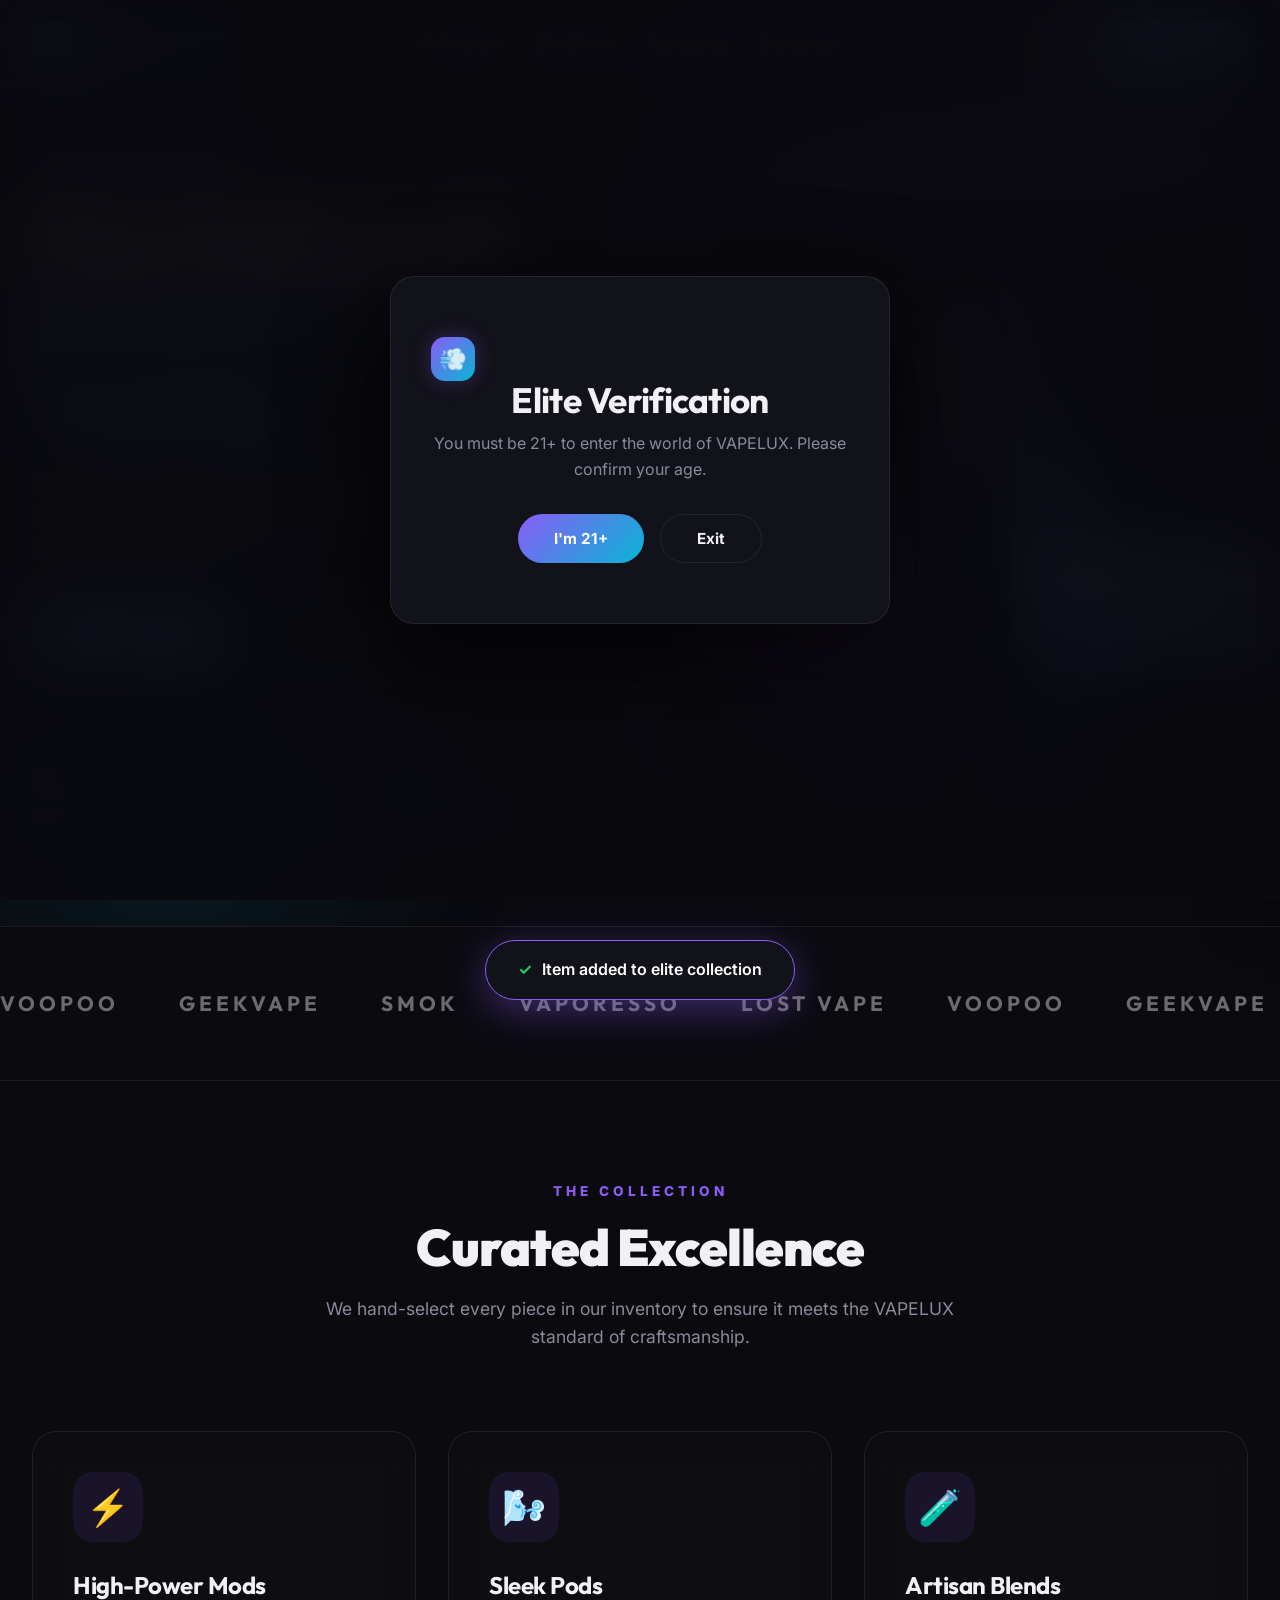
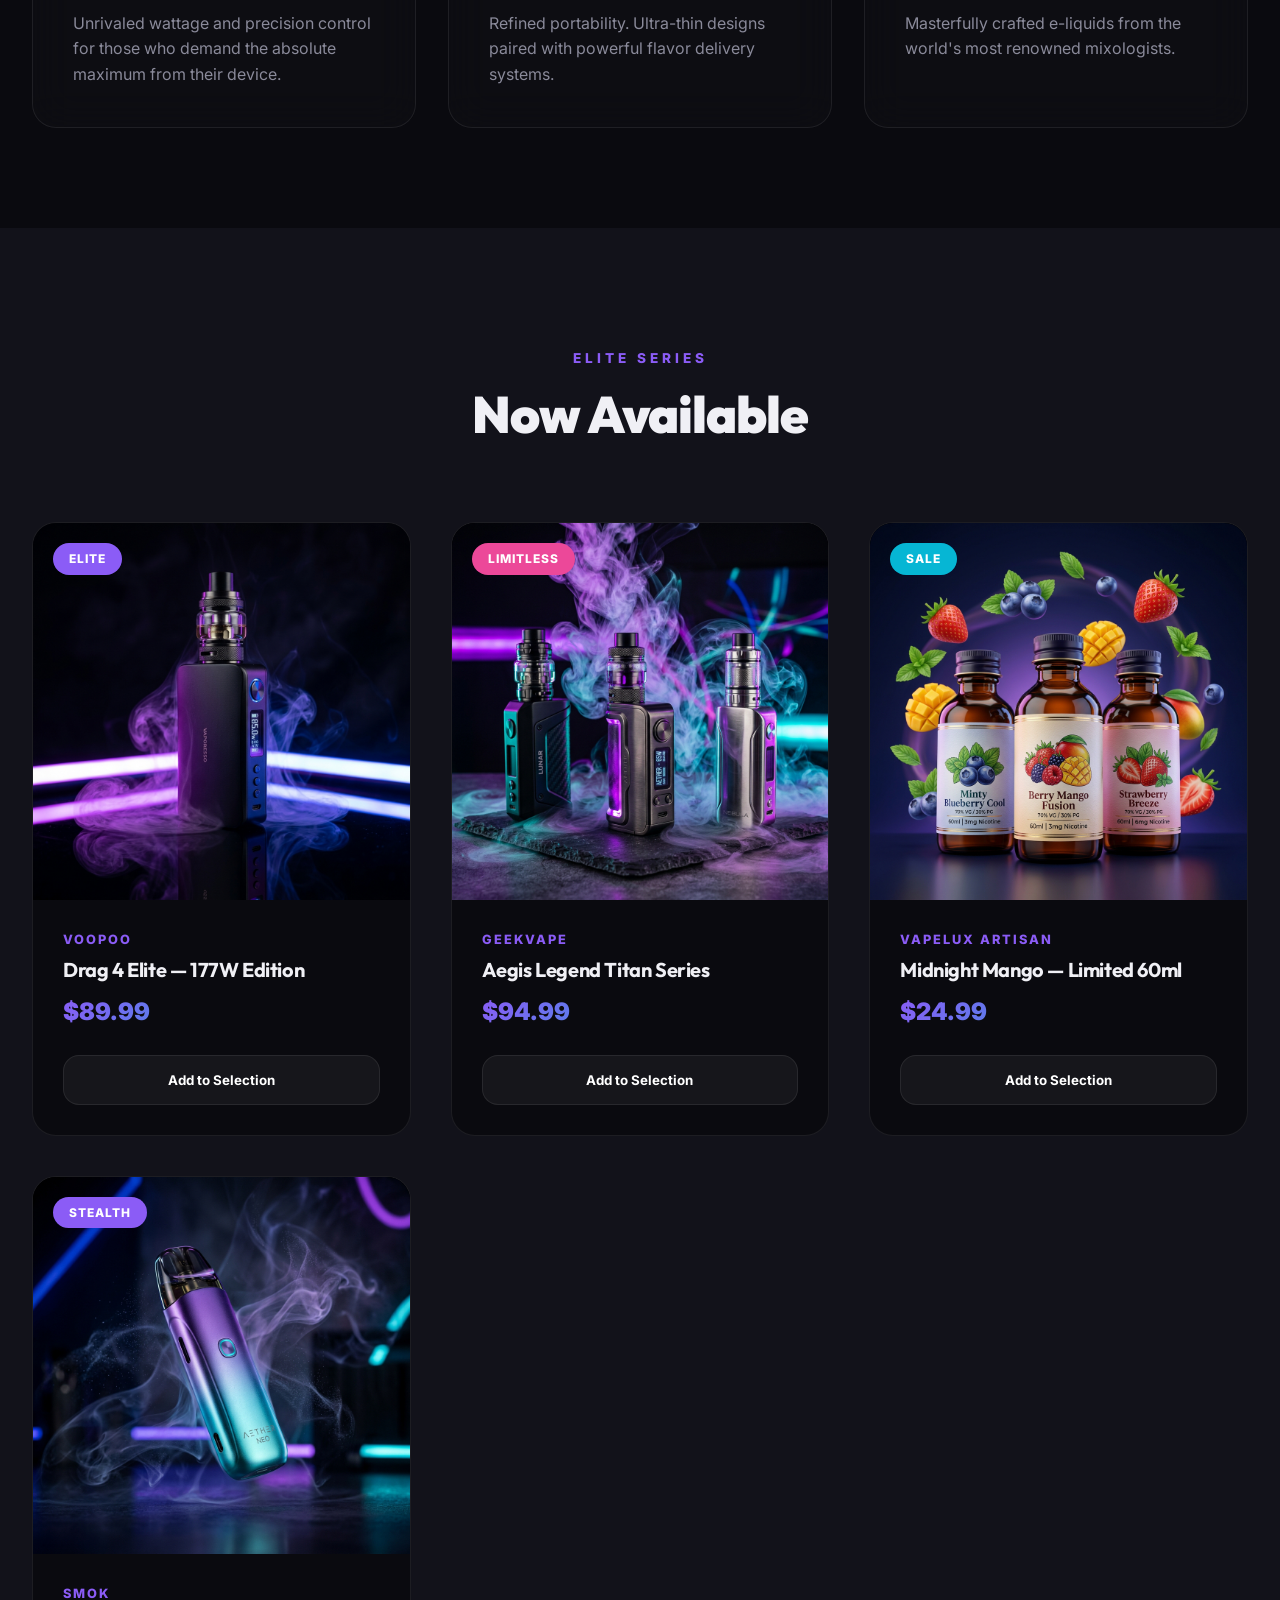
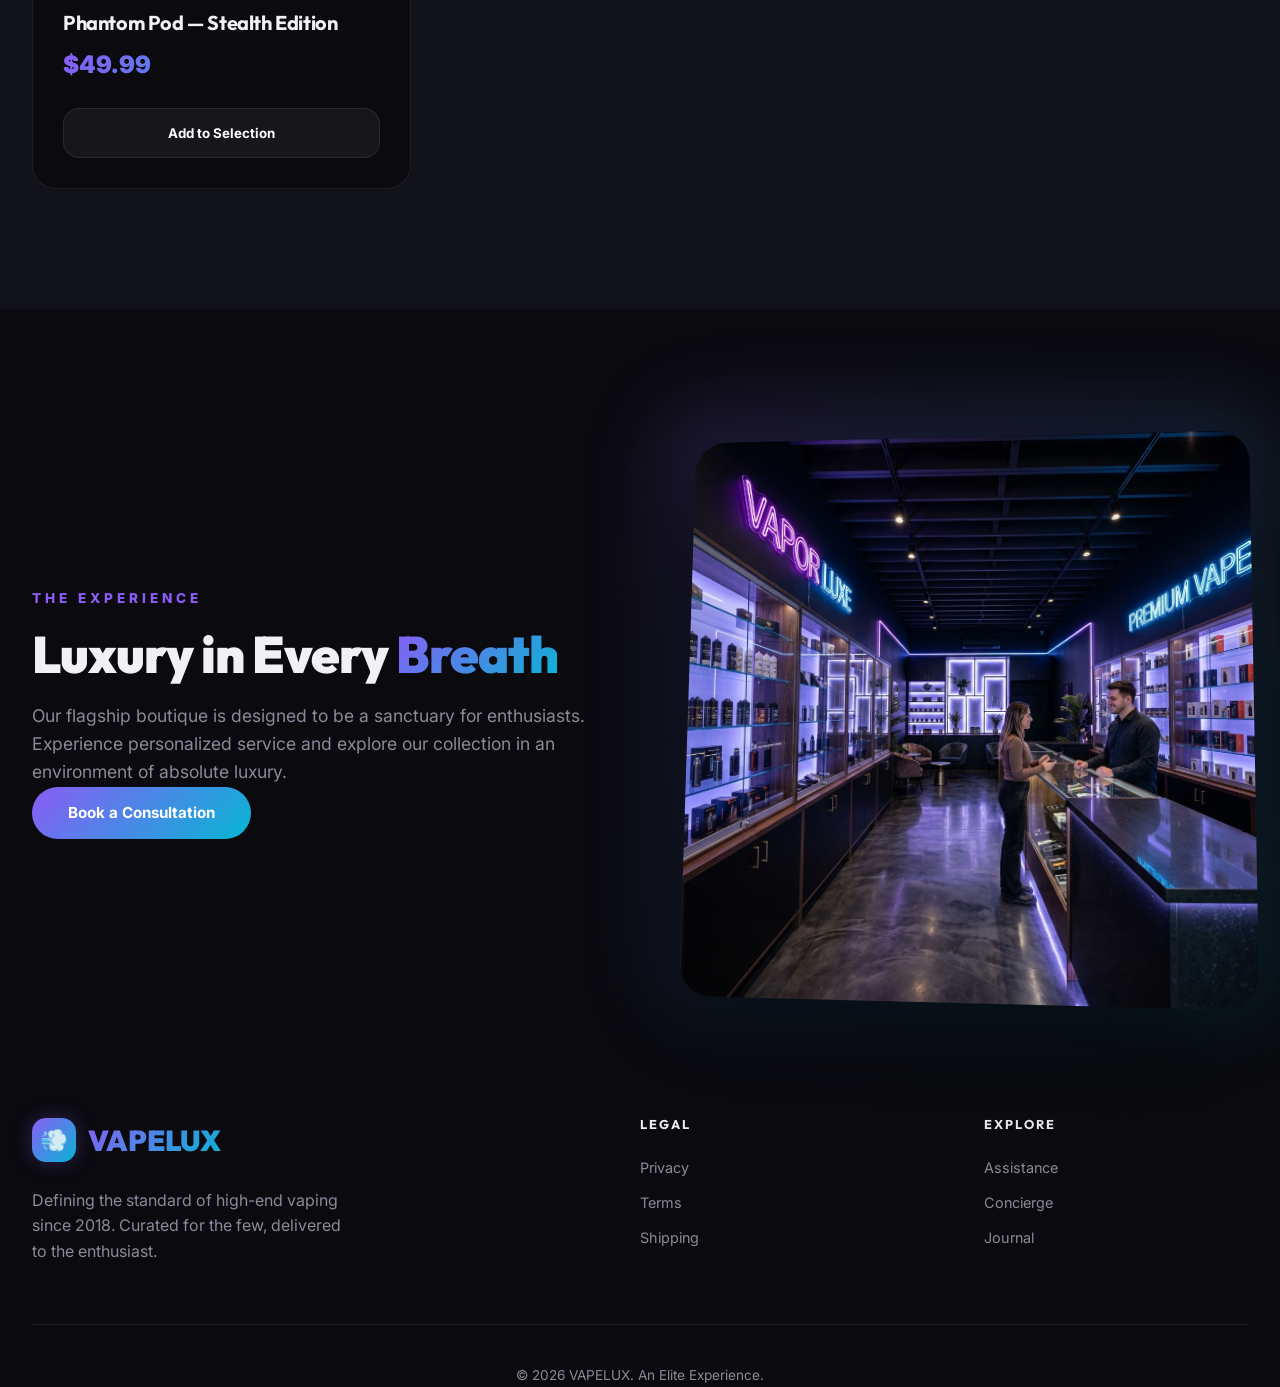
==== commit b7d99119: "Add files via upload" ====
--- a/vapelux/index.html
+++ b/vapelux/index.html
@@ -3,25 +3,20 @@
 <head>
   <meta charset="UTF-8">
   <meta name="viewport" content="width=device-width, initial-scale=1.0">
-  <title>VAPELUX — Premium Vape Store | Devices, E-Liquids & Accessories</title>
-  <meta name="description" content="VAPELUX is your destination for premium vape devices, artisan e-liquids, and top-tier accessories. Elevate your vaping experience with curated collections.">
-  <meta http-equiv="X-Content-Type-Options" content="nosniff">
-  <meta http-equiv="X-Frame-Options" content="DENY">
-  <meta name="referrer" content="strict-origin-when-cross-origin">
-  <meta http-equiv="Content-Security-Policy" content="default-src 'self'; style-src 'self' 'unsafe-inline' https://fonts.googleapis.com; font-src https://fonts.gstatic.com; img-src 'self' data:; script-src 'self' 'unsafe-inline';">
+  <title>VAPELUX — Premium Vape Store | Elite Collection</title>
   <link rel="stylesheet" href="styles.css">
-  <link rel="icon" href="data:image/svg+xml,<svg xmlns='http://www.w3.org/2000/svg' viewBox='0 0 100 100'><text y='.9em' font-size='90'>💨</text></svg>">
 </head>
 <body>
 
+<!-- AGE GATE -->
 <div class="age-gate" id="age-gate">
   <div class="age-gate-box">
     <div class="logo-icon">💨</div>
-    <h2>Age Verification</h2>
-    <p>You must be 21 years or older to enter this website. By entering, you confirm you meet the minimum age requirement.</p>
+    <h2>Elite Verification</h2>
+    <p>You must be 21+ to enter the world of VAPELUX. Please confirm your age.</p>
     <div class="age-gate-btns">
-      <button class="btn-yes" id="age-yes">I'm 21+</button>
-      <button class="btn-no" id="age-no">I'm Under 21</button>
+      <button class="btn-primary" id="age-yes">I'm 21+</button>
+      <button class="btn-outline" id="age-no">Exit</button>
     </div>
   </div>
 </div>
@@ -29,28 +24,26 @@
 <div class="cart-overlay" id="cart-overlay"></div>
 <div class="cart-drawer" id="cart-drawer">
   <div class="cart-header">
-    <h3>Your Cart</h3>
-    <button class="cart-close" id="cart-close" aria-label="Close cart">✕</button>
+    <h3>Your Selection</h3>
+    <button class="cart-close" id="cart-close">✕</button>
   </div>
   <div class="cart-items" id="cart-items"></div>
-  <div class="cart-empty" id="cart-empty">
+  <div class="cart-empty" id="cart-empty" style="display: none;">
     <div class="cart-empty-icon">🛒</div>
-    <p>Your cart is empty</p>
-    <a href="#products" class="btn-primary cart-shop-btn" id="cart-shop-btn">Browse Products</a>
+    <p>Your selection is empty</p>
   </div>
   <div class="cart-footer" id="cart-footer">
-    <div class="cart-subtotal">
+    <div class="cart-total">
       <span>Subtotal</span>
       <span id="cart-subtotal-value">$0.00</span>
     </div>
-    <div class="cart-shipping-note">Free shipping on orders over $50</div>
-    <button class="btn-primary cart-checkout-btn" id="cart-checkout-btn">Proceed to Checkout</button>
+    <button class="btn-primary" id="cart-checkout-btn" style="width: 100%; padding: 20px;">Proceed to Secure Checkout</button>
   </div>
 </div>
 
 <div class="toast" id="toast">
   <span class="toast-icon">✓</span>
-  <span class="toast-msg" id="toast-msg">Added to cart!</span>
+  <span id="toast-msg">Item added to elite collection</span>
 </div>
 
 <canvas id="particles"></canvas>
@@ -62,18 +55,18 @@
       <span>VAPELUX</span>
     </a>
     <ul class="nav-links" id="nav-links">
-      <li><a href="#categories">Categories</a></li>
-      <li><a href="#products">Products</a></li>
-      <li><a href="#featured">About</a></li>
-      <li><a href="#testimonials">Reviews</a></li>
-      <li><a href="faq.html">FAQ</a></li>
+      <button class="nav-close" id="nav-close" aria-label="Close menu">✕</button>
+      <li><a href="#categories">Collections</a></li>
+      <li><a href="#products">Elite Series</a></li>
+      <li><a href="faq.html">Assistance</a></li>
+      <li><a href="contact.html">Concierge</a></li>
     </ul>
     <div class="nav-actions">
-      <button class="cart-toggle" id="cart-toggle" aria-label="Open cart">
+      <button class="cart-toggle" id="cart-toggle">
         🛒
         <span class="cart-count" id="cart-count">0</span>
       </button>
-      <a href="#products" class="nav-cta">Shop Now</a>
+      <a href="#products" class="nav-cta">Explore Shop</a>
     </div>
     <button class="nav-toggle" id="nav-toggle" aria-label="Toggle menu">
       <span></span><span></span><span></span>
@@ -82,89 +75,65 @@
 </nav>
 
 <main>
-<section class="hero" id="hero">
+<section class="hero">
   <div class="container">
     <div class="hero-content">
-      <div class="hero-badge"><span class="dot"></span> New Collection 2026</div>
-      <h1>Elevate Your<br><span class="gradient-text">Vaping Experience</span></h1>
-      <p class="hero-desc">Discover premium devices, artisan e-liquids, and curated accessories — all in one place. Crafted for enthusiasts who demand excellence.</p>
+      <div class="hero-badge"><span class="dot"></span> Limited Edition 2026</div>
+      <h1>The Future of<br><span class="gradient-text">Premium Vaping</span></h1>
+      <p class="hero-desc">Experience the pinnacle of vapor technology. Our curated collection represents the fusion of artisan design and unparalleled performance.</p>
       <div class="hero-btns">
-        <a href="#products" class="btn-primary">Explore Collection</a>
-        <a href="#featured" class="btn-outline">Learn More</a>
+        <a href="#products" class="btn-primary">View Elite Series</a>
+        <a href="#featured" class="btn-outline">Our Philosophy</a>
       </div>
       <div class="hero-stats">
-        <div class="hero-stat">
-          <h3 data-count="500" data-suffix="+">0</h3>
-          <p>Products</p>
-        </div>
-        <div class="hero-stat">
-          <h3 data-count="50" data-suffix="+">0</h3>
-          <p>Brands</p>
-        </div>
-        <div class="hero-stat">
-          <h3 data-count="25000" data-suffix="+">0</h3>
-          <p>Customers</p>
-        </div>
+        <div class="hero-stat"><h3 data-count="500" data-suffix="+">0</h3><p>Masterpieces</p></div>
+        <div class="hero-stat"><h3 data-count="25" data-suffix="k+">0</h3><p>Enthusiasts</p></div>
+        <div class="hero-stat"><h3 data-count="99" data-suffix="%">0</h3><p>Satisfaction</p></div>
       </div>
     </div>
     <div class="hero-image">
-      <img src="images/hero-vape.png" alt="Premium vape device with neon lighting">
+      <img src="images/hero-vape.png" alt="Luxury Box Mod">
     </div>
   </div>
 </section>
 
 <section class="brands">
   <div class="marquee-track">
-    <span class="brand-item">SMOK</span>
     <span class="brand-item">VOOPOO</span>
     <span class="brand-item">GEEKVAPE</span>
+    <span class="brand-item">SMOK</span>
     <span class="brand-item">VAPORESSO</span>
-    <span class="brand-item">UWELL</span>
     <span class="brand-item">LOST VAPE</span>
-    <span class="brand-item">ASPIRE</span>
-    <span class="brand-item">INNOKIN</span>
-    <span class="brand-item">FREEMAX</span>
-    <span class="brand-item">HORIZONTECH</span>
-    <span class="brand-item">SMOK</span>
     <span class="brand-item">VOOPOO</span>
     <span class="brand-item">GEEKVAPE</span>
+    <span class="brand-item">SMOK</span>
     <span class="brand-item">VAPORESSO</span>
-    <span class="brand-item">UWELL</span>
     <span class="brand-item">LOST VAPE</span>
-    <span class="brand-item">ASPIRE</span>
-    <span class="brand-item">INNOKIN</span>
-    <span class="brand-item">FREEMAX</span>
-    <span class="brand-item">HORIZONTECH</span>
   </div>
 </section>
 
 <section class="categories" id="categories">
   <div class="container">
     <div class="section-header reveal">
-      <div class="section-label"><span class="line"></span> Browse By Category</div>
-      <h2 class="section-title">Find What You're Looking For</h2>
-      <p class="section-desc">From starter kits to advanced mods — we carry everything you need to customize your perfect vaping setup.</p>
+      <span class="section-label">The Collection</span>
+      <h2 class="section-title">Curated Excellence</h2>
+      <p class="section-desc">We hand-select every piece in our inventory to ensure it meets the VAPELUX standard of craftsmanship.</p>
     </div>
     <div class="categories-grid">
       <div class="category-card reveal">
         <div class="category-icon">⚡</div>
-        <h3>Box Mods</h3>
-        <p>High-powered devices with advanced chipsets, temperature control, and customizable wattage.</p>
+        <h3>High-Power Mods</h3>
+        <p>Unrivaled wattage and precision control for those who demand the absolute maximum from their device.</p>
       </div>
       <div class="category-card reveal">
         <div class="category-icon">🌬️</div>
-        <h3>Pod Systems</h3>
-        <p>Compact, portable, and incredibly easy to use. Perfect for on-the-go vaping.</p>
+        <h3>Sleek Pods</h3>
+        <p>Refined portability. Ultra-thin designs paired with powerful flavor delivery systems.</p>
       </div>
       <div class="category-card reveal">
         <div class="category-icon">🧪</div>
-        <h3>E-Liquids</h3>
-        <p>Artisan-crafted juices in hundreds of flavors — from fruity blends to rich desserts.</p>
-      </div>
-      <div class="category-card reveal">
-        <div class="category-icon">🔧</div>
-        <h3>Accessories</h3>
-        <p>Replacement coils, tanks, batteries, chargers, and everything else you need.</p>
+        <h3>Artisan Blends</h3>
+        <p>Masterfully crafted e-liquids from the world's most renowned mixologists.</p>
       </div>
     </div>
   </div>
@@ -173,69 +142,44 @@
 <section class="products" id="products">
   <div class="container">
     <div class="section-header reveal">
-      <div class="section-label"><span class="line"></span> Featured Products</div>
-      <h2 class="section-title">Best Sellers & New Arrivals</h2>
-      <p class="section-desc">Hand-picked selections from the most popular and innovative products.</p>
+      <span class="section-label">Elite Series</span>
+      <h2 class="section-title">Now Available</h2>
     </div>
     <div class="products-grid">
-      <div class="product-card reveal" data-id="1" data-name="Drag 4 Kit — 177W" data-price="59.99" data-brand="VooPoo" data-img="images/hero-vape.png">
-        <div class="product-img">
-          <img src="images/hero-vape.png" alt="VooPoo Drag 4">
-          <span class="product-badge new">New</span>
-        </div>
+      <div class="product-card reveal" data-id="1" data-name="Drag 4 Elite Kit" data-price="89.99" data-brand="VooPoo" data-img="images/hero-vape.png">
+        <div class="product-img"><img src="images/hero-vape.png"><span class="product-badge new">Elite</span></div>
         <div class="product-info">
           <div class="product-brand">VooPoo</div>
-          <h3>Drag 4 Kit — 177W</h3>
-          <div class="product-meta">
-            <span class="product-price">$59.99</span>
-            <div class="product-rating">★★★★★</div>
-          </div>
-          <button class="product-cart-btn" data-action="add-to-cart">Add to Cart</button>
-        </div>
-      </div>
-      <div class="product-card reveal" data-id="2" data-name="Aegis Legend 3 Kit" data-price="64.99" data-brand="GeekVape" data-img="images/products-collection.png">
-        <div class="product-img">
-          <img src="images/products-collection.png" alt="GeekVape Aegis Legend">
-          <span class="product-badge hot">Hot</span>
-        </div>
+          <h3>Drag 4 Elite — 177W Edition</h3>
+          <div class="product-price">$89.99</div>
+          <button class="product-cart-btn" data-action="add-to-cart">Add to Selection</button>
+        </div>
+      </div>
+      <div class="product-card reveal" data-id="2" data-name="Aegis Legend Titan" data-price="94.99" data-brand="GeekVape" data-img="images/products-collection.png">
+        <div class="product-img"><img src="images/products-collection.png"><span class="product-badge hot">Limitless</span></div>
         <div class="product-info">
           <div class="product-brand">GeekVape</div>
-          <h3>Aegis Legend 3 Kit</h3>
-          <div class="product-meta">
-            <span class="product-price">$64.99</span>
-            <div class="product-rating">★★★★★</div>
-          </div>
-          <button class="product-cart-btn" data-action="add-to-cart">Add to Cart</button>
-        </div>
-      </div>
-      <div class="product-card reveal" data-id="3" data-name="Mango Tango — 60ml" data-price="18.99" data-brand="VAPELUX Originals" data-img="images/eliquid-bottles.png">
-        <div class="product-img">
-          <img src="images/eliquid-bottles.png" alt="Mango Tango E-Liquid">
-          <span class="product-badge sale">Sale</span>
-        </div>
-        <div class="product-info">
-          <div class="product-brand">VAPELUX Originals</div>
-          <h3>Mango Tango — 60ml</h3>
-          <div class="product-meta">
-            <span class="product-price">$18.99</span>
-            <div class="product-rating">★★★★☆</div>
-          </div>
-          <button class="product-cart-btn" data-action="add-to-cart">Add to Cart</button>
-        </div>
-      </div>
-      <div class="product-card reveal" data-id="4" data-name="Nord 5 Pod System" data-price="34.99" data-brand="SMOK" data-img="images/pod-system.png">
-        <div class="product-img">
-          <img src="images/pod-system.png" alt="SMOK Nord 5 Pod">
-          <span class="product-badge new">New</span>
-        </div>
+          <h3>Aegis Legend Titan Series</h3>
+          <div class="product-price">$94.99</div>
+          <button class="product-cart-btn" data-action="add-to-cart">Add to Selection</button>
+        </div>
+      </div>
+      <div class="product-card reveal" data-id="3" data-name="Midnight Mango" data-price="24.99" data-brand="VAPELUX" data-img="images/eliquid-bottles.png">
+        <div class="product-img"><img src="images/eliquid-bottles.png"><span class="product-badge sale">Sale</span></div>
+        <div class="product-info">
+          <div class="product-brand">VAPELUX Artisan</div>
+          <h3>Midnight Mango — Limited 60ml</h3>
+          <div class="product-price">$24.99</div>
+          <button class="product-cart-btn" data-action="add-to-cart">Add to Selection</button>
+        </div>
+      </div>
+      <div class="product-card reveal" data-id="4" data-name="Phantom Pod System" data-price="49.99" data-brand="SMOK" data-img="images/pod-system.png">
+        <div class="product-img"><img src="images/pod-system.png"><span class="product-badge new">Stealth</span></div>
         <div class="product-info">
           <div class="product-brand">SMOK</div>
-          <h3>Nord 5 Pod System</h3>
-          <div class="product-meta">
-            <span class="product-price">$34.99</span>
-            <div class="product-rating">★★★★★</div>
-          </div>
-          <button class="product-cart-btn" data-action="add-to-cart">Add to Cart</button>
+          <h3>Phantom Pod — Stealth Edition</h3>
+          <div class="product-price">$49.99</div>
+          <button class="product-cart-btn" data-action="add-to-cart">Add to Selection</button>
         </div>
       </div>
     </div>
@@ -245,56 +189,16 @@
 <section class="featured" id="featured">
   <div class="container">
     <div class="featured-grid">
-      <div class="featured-image reveal">
-        <img src="images/store-interior.png" alt="VAPELUX store interior">
-      </div>
-      <div class="featured-content reveal">
-        <div class="section-label"><span class="line"></span> Why VAPELUX</div>
-        <h2>More Than a Store —<br>A <span class="gradient-text">Community</span></h2>
-        <p>Since 2018, VAPELUX has been the go-to destination for vaping enthusiasts. We combine expert curation with unbeatable prices and a passion for quality.</p>
-        <div class="feature-list">
-          <div class="feature-item"><div class="feature-check">✓</div><span>Authentic products with manufacturer warranty</span></div>
-          <div class="feature-item"><div class="feature-check">✓</div><span>Free shipping on orders over $50</span></div>
-          <div class="feature-item"><div class="feature-check">✓</div><span>Expert staff with 10+ years of experience</span></div>
-          <div class="feature-item"><div class="feature-check">✓</div><span>Same-day dispatch on orders before 3 PM</span></div>
-        </div>
-        <a href="#products" class="btn-primary">Shop the Collection</a>
-      </div>
-    </div>
-  </div>
-</section>
-
-<section class="testimonials" id="testimonials">
-  <div class="container">
-    <div class="section-header reveal">
-      <div class="section-label"><span class="line"></span> Customer Reviews</div>
-      <h2 class="section-title">What Our Customers Say</h2>
-    </div>
-    <div class="testimonials-grid">
-      <div class="testimonial-card reveal">
-        <div class="testimonial-stars">★★★★★</div>
-        <p class="testimonial-text">"VAPELUX is hands down the best vape store I've ever used. The selection is incredible!"</p>
-        <div class="testimonial-author"><div class="testimonial-avatar">JM</div><div><div class="testimonial-name">Jake Mitchell</div></div></div>
-      </div>
-      <div class="testimonial-card reveal">
-        <div class="testimonial-stars">★★★★★</div>
-        <p class="testimonial-text">"The e-liquid collection is unreal. My go-to store now!"</p>
-        <div class="testimonial-author"><div class="testimonial-avatar">DL</div><div><div class="testimonial-name">David Lee</div></div></div>
-      </div>
-    </div>
-  </div>
-</section>
-
-<section class="newsletter" id="newsletter">
-  <div class="container">
-    <div class="section-header reveal">
-      <div class="section-label"><span class="line"></span> Stay Updated</div>
-      <h2 class="section-title">Get 15% Off Your First Order</h2>
-    </div>
-    <form class="newsletter-form reveal" id="newsletter-form">
-      <input type="email" placeholder="Enter your email address" required id="newsletter-email">
-      <button type="submit" class="btn-primary">Subscribe</button>
-    </form>
+      <div class="hero-image reveal" style="order: 2;">
+        <img src="images/store-interior.png" alt="Store">
+      </div>
+      <div class="hero-content reveal">
+        <span class="section-label">The Experience</span>
+        <h2 class="section-title">Luxury in Every <span class="gradient-text">Breath</span></h2>
+        <p class="section-desc">Our flagship boutique is designed to be a sanctuary for enthusiasts. Experience personalized service and explore our collection in an environment of absolute luxury.</p>
+        <a href="contact.html" class="btn-primary">Book a Consultation</a>
+      </div>
+    </div>
   </div>
 </section>
 </main>
@@ -302,34 +206,32 @@
 <footer class="footer">
   <div class="container">
     <div class="footer-grid">
-      <div class="footer-about">
-        <a href="index.html" class="nav-logo"><div class="logo-icon">💨</div><span>VAPELUX</span></a>
-        <p>Premium vape devices, artisan e-liquids, and expert guidance.</p>
-      </div>
-      <div class="footer-col">
-        <h4>Shop</h4>
-        <a href="#products">Box Mods</a>
-        <a href="#products">Pod Systems</a>
-        <a href="#products">E-Liquids</a>
-        <a href="#products">Accessories</a>
-      </div>
-      <div class="footer-col">
-        <h4>Company</h4>
-        <a href="#featured">About Us</a>
-        <a href="faq.html">FAQ</a>
-        <a href="blog.html">Blog</a>
-        <a href="contact.html">Contact</a>
-      </div>
-      <div class="footer-col">
-        <h4>Support</h4>
-        <a href="shipping.html">Shipping Info</a>
-        <a href="returns.html">Returns & Refunds</a>
-        <a href="privacy.html">Privacy Policy</a>
-        <a href="terms.html">Terms of Service</a>
-      </div>
-    </div>
-    <div class="footer-bottom">
-      <p>&copy; 2026 VAPELUX. All rights reserved. Must be 21+ to purchase.</p>
+      <div>
+        <a href="index.html" class="nav-logo" style="margin-bottom: 24px;">
+          <div class="logo-icon">💨</div>
+          <span>VAPELUX</span>
+        </a>
+        <p style="color: var(--text-secondary); max-width: 320px;">Defining the standard of high-end vaping since 2018. Curated for the few, delivered to the enthusiast.</p>
+      </div>
+      <div>
+        <h4 style="margin-bottom: 24px; text-transform: uppercase; letter-spacing: 2px; font-size: 0.8rem;">Legal</h4>
+        <div style="display: flex; flex-direction: column; gap: 12px; color: var(--text-secondary); font-size: 0.9rem;">
+          <a href="privacy.html">Privacy</a>
+          <a href="terms.html">Terms</a>
+          <a href="shipping.html">Shipping</a>
+        </div>
+      </div>
+      <div>
+        <h4 style="margin-bottom: 24px; text-transform: uppercase; letter-spacing: 2px; font-size: 0.8rem;">Explore</h4>
+        <div style="display: flex; flex-direction: column; gap: 12px; color: var(--text-secondary); font-size: 0.9rem;">
+          <a href="faq.html">Assistance</a>
+          <a href="contact.html">Concierge</a>
+          <a href="blog.html">Journal</a>
+        </div>
+      </div>
+    </div>
+    <div style="padding-top: 40px; border-top: 1px solid var(--glass-border); text-align: center; color: var(--text-secondary); font-size: 0.85rem;">
+      &copy; 2026 VAPELUX. An Elite Experience.
     </div>
   </div>
 </footer>
--- a/vapelux/styles.css
+++ b/vapelux/styles.css
@@ -3,107 +3,319 @@
 :root {
   --bg-primary: #0a0a0f;
   --bg-secondary: #12121a;
-  --bg-card: rgba(255,255,255,0.04);
+  --bg-card: rgba(15, 15, 20, 0.6);
+  --bg-card-hover: rgba(255, 255, 255, 0.05);
   --text-primary: #f0f0f5;
   --text-secondary: #8a8a9a;
   --accent-1: #8b5cf6;
   --accent-2: #06b6d4;
   --accent-3: #ec4899;
   --gradient-main: linear-gradient(135deg, #8b5cf6, #06b6d4);
-  --glass: rgba(255,255,255,0.05);
   --glass-border: rgba(255,255,255,0.08);
-  --radius: 16px;
-  --radius-sm: 10px;
-  --shadow-glow: 0 0 40px rgba(139,92,246,0.15);
+  --radius: 24px;
+  --radius-sm: 12px;
+  --shadow-glow: 0 0 50px rgba(139,92,246,0.2);
 }
 
 *, *::before, *::after { margin:0; padding:0; box-sizing:border-box; }
-body {
-  font-family: 'Inter', sans-serif;
-  background: var(--bg-primary);
-  color: var(--text-primary);
-  overflow-x: hidden;
-  line-height: 1.6;
-}
-h1,h2,h3,h4 { font-family:'Outfit',sans-serif; }
-a { text-decoration:none; color:inherit; transition: 0.3s; }
+html { scroll-behavior: smooth; scroll-padding-top: 80px; }
+body { font-family:'Inter',sans-serif; background:var(--bg-primary); color:var(--text-primary); overflow-x:hidden; line-height:1.6; }
+h1,h2,h3,h4,h5,h6 { font-family:'Outfit',sans-serif; line-height:1.1; letter-spacing:-0.02em; }
+a { text-decoration:none; color:inherit; transition:0.4s; }
 img { max-width:100%; display:block; }
-button { cursor:pointer; border:none; font-family:inherit; transition: 0.3s; }
-.container { max-width:1280px; margin:0 auto; padding:0 24px; }
+button { cursor:pointer; border:none; font-family:inherit; transition:0.4s; }
+ul { list-style:none; }
+.container { max-width:1400px; margin:0 auto; padding:0 32px; }
+
+/* GRADIENT TEXT */
+/* GRADIENT TEXT */
+.gradient-text { 
+  background: var(--gradient-main); 
+  -webkit-background-clip: text; 
+  -webkit-text-fill-color: transparent;
+  color: var(--accent-1); /* Fallback */
+}
+
+/* BUTTONS */
+.btn-primary { padding:14px 36px; border-radius:100px; background:var(--gradient-main); color:#fff; font-weight:700; font-size:0.95rem; display:inline-block; text-align:center; }
+.btn-primary:hover { transform:translateY(-3px); box-shadow:0 12px 40px rgba(139,92,246,0.4); }
+.btn-outline { padding:14px 36px; border-radius:100px; background:transparent; color:var(--text-primary); font-weight:700; font-size:0.95rem; border:1.5px solid var(--glass-border); display:inline-block; text-align:center; }
+.btn-outline:hover { border-color:var(--accent-1); background:rgba(139,92,246,0.08); }
+.hero-btns { display:flex; gap:16px; flex-wrap:wrap; }
 
 /* NAVBAR */
-.navbar {
-  position:fixed; top:0; left:0; width:100%; z-index:1000;
-  padding:16px 0; background: rgba(10,10,15,0.6); backdrop-filter: blur(20px);
-  border-bottom:1px solid var(--glass-border); transition: 0.4s;
-}
-.navbar.scrolled { background:rgba(10,10,15,0.9); padding:10px 0; }
+.navbar { position:fixed; top:0; left:0; width:100%; z-index:1000; padding:20px 0; background:rgba(10,10,15,0.4); backdrop-filter:blur(30px); border-bottom:1px solid var(--glass-border); transition:0.5s; }
+.navbar.scrolled { padding:12px 0; background:rgba(10,10,15,0.95); }
 .navbar .container { display:flex; align-items:center; justify-content:space-between; }
-.nav-logo { display:flex; align-items:center; gap:10px; font-weight:800; font-size:1.6rem; }
-.logo-icon { width:40px; height:40px; border-radius:12px; background:var(--gradient-main); display:flex; align-items:center; justify-content:center; }
-.nav-links { display:flex; gap:32px; list-style:none; }
-.nav-links a:hover { color:var(--accent-1); }
-.nav-actions { display:flex; align-items:center; gap:16px; }
-.nav-cta { padding:10px 24px; border-radius:50px; background:var(--gradient-main); color:#fff; font-weight:600; }
+.nav-logo { display:flex; align-items:center; gap:12px; font-family:'Outfit'; font-weight:900; font-size:1.8rem; }
+.logo-icon { width:44px; height:44px; border-radius:14px; background:var(--gradient-main); display:flex; align-items:center; justify-content:center; font-size:1.4rem; box-shadow:0 0 20px rgba(139,92,246,0.3); border: none !important; }
+.nav-logo span { background:var(--gradient-main); -webkit-background-clip:text; -webkit-text-fill-color:transparent; }
+.nav-links { display:flex; gap:32px; align-items:center; }
+.nav-links a { font-size:0.95rem; font-weight:500; color:var(--text-secondary); position:relative; }
+.nav-links a:hover { color:var(--text-primary); }
+.nav-links a::after { content:''; position:absolute; bottom:-6px; left:0; width:0; height:2px; background:var(--gradient-main); transition:width 0.4s; }
+.nav-links a:hover::after { width:100%; }
+.nav-actions { display:flex; align-items:center; gap:20px; }
+.nav-cta { padding:12px 28px; border-radius:100px; font-size:0.9rem; font-weight:700; background:var(--gradient-main); color:#fff; box-shadow:0 10px 30px rgba(139,92,246,0.25); }
+.nav-cta:hover { transform:translateY(-3px); }
+.nav-toggle { display:none; flex-direction:column; justify-content:center; align-items:center; background:none; width:44px; height:44px; border-radius:14px; border:1px solid var(--glass-border); position:relative; }
+.nav-toggle span { position: absolute; width:24px; height:2px; background:var(--text-primary); border-radius:2px; transition:0.3s; }
+.nav-toggle span:nth-child(1) { transform: translateY(-8px); }
+.nav-toggle span:nth-child(2) { transform: translateY(0); }
+.nav-toggle span:nth-child(3) { transform: translateY(8px); }
+.nav-close { display: none; }
+
+/* CART TOGGLE */
+.cart-toggle { position:relative; background:rgba(255,255,255,0.05); width:44px; height:44px; border-radius:14px; display:flex; align-items:center; justify-content:center; font-size:1.2rem; border:1px solid var(--glass-border); }
+.cart-toggle:hover { background:rgba(255,255,255,0.1); transform:scale(1.1); }
+.cart-count { position:absolute; top:-6px; right:-6px; width:22px; height:22px; border-radius:50%; background:var(--accent-3); color:#fff; font-size:0.7rem; font-weight:800; display:flex; align-items:center; justify-content:center; border:2px solid var(--bg-primary); }
 
 /* HERO */
-.hero { min-height:100vh; display:flex; align-items:center; padding-top:80px; }
-.hero .container { display:grid; grid-template-columns:1fr 1fr; gap:60px; align-items:center; }
-.hero h1 { font-size:clamp(2.5rem, 5vw, 4rem); font-weight:900; margin-bottom:20px; }
-.gradient-text { background: var(--gradient-main); -webkit-background-clip: text; -webkit-text-fill-color: transparent; }
-.hero-desc { font-size:1.1rem; color:var(--text-secondary); margin-bottom:36px; }
-.hero-btns { display:flex; gap:16px; }
-.btn-primary { padding:14px 36px; border-radius:50px; background:var(--gradient-main); color:#fff; font-weight:700; }
-.btn-outline { padding:14px 36px; border-radius:50px; border:1.5px solid var(--glass-border); color:#fff; font-weight:700; background:none; }
-.hero-image img { border-radius:24px; box-shadow: 0 30px 80px rgba(0,0,0,0.5); }
-
-/* MARQUEE */
-.brands { padding:60px 0; border-top:1px solid var(--glass-border); overflow:hidden; }
-.marquee-track { display:flex; gap:60px; animation: marquee 20s linear infinite; width: max-content; }
-.brand-item { font-size:1.2rem; font-weight:700; opacity:0.2; letter-spacing:4px; }
-@keyframes marquee { 0% { transform: translateX(0); } 100% { transform: translateX(-50%); } }
+.hero { min-height:100vh; display:flex; align-items:center; position:relative; padding:140px 0 100px; overflow:hidden; }
+.hero::before { content:''; position:absolute; top:-30%; right:-10%; width:800px; height:800px; background:radial-gradient(circle, rgba(139,92,246,0.15), transparent 70%); filter:blur(60px); z-index:-1; }
+.hero::after { content:''; position:absolute; bottom:-20%; left:-10%; width:600px; height:600px; background:radial-gradient(circle, rgba(6,182,212,0.1), transparent 70%); filter:blur(60px); z-index:-1; }
+.hero .container { display:grid; grid-template-columns:1fr 1fr; gap:80px; align-items:center; }
+.hero-badge { display:inline-flex; align-items:center; gap:10px; padding:8px 20px; border-radius:100px; font-size:0.85rem; font-weight:700; background:rgba(139,92,246,0.1); color:var(--accent-1); border:1px solid rgba(139,92,246,0.2); margin-bottom:24px; text-transform:uppercase; letter-spacing:0.05em; }
+.hero-badge .dot { width:8px; height:8px; border-radius:50%; background:var(--accent-1); box-shadow:0 0 10px var(--accent-1); animation:pulse 2s infinite; }
+.hero h1 { font-size:clamp(3rem,6vw,5rem); font-weight:900; margin-bottom:24px; line-height:1.05; }
+.hero-desc { font-size:1.2rem; color:var(--text-secondary); max-width:540px; margin-bottom:44px; }
+.hero-image { position:relative; perspective:1000px; }
+.hero-image img { width:100%; border-radius:32px; transform:rotateY(-5deg) rotateX(5deg); box-shadow:-20px 40px 100px rgba(0,0,0,0.6); animation:float 6s ease-in-out infinite; }
+.hero-image::after { content:''; position:absolute; inset:-20px; background:var(--gradient-main); filter:blur(40px); opacity:0.2; z-index:-1; border-radius:40px; }
+.hero-stats { display:flex; gap:60px; margin-top:60px; border-top:1px solid var(--glass-border); padding-top:40px; }
+.hero-stat h3 { font-size:2.2rem; font-weight:900; background:var(--gradient-main); -webkit-background-clip:text; -webkit-text-fill-color:transparent; }
+.hero-stat p { font-size:0.85rem; color:var(--text-secondary); text-transform:uppercase; letter-spacing:2px; margin-top:4px; font-weight:600; }
+
+/* BRANDS MARQUEE */
+.brands { padding:60px 0; border-top:1px solid var(--glass-border); border-bottom:1px solid var(--glass-border); overflow:hidden; }
+.marquee-track { display:flex; gap:60px; animation:marquee 20s linear infinite; width:max-content; }
+.brand-item { font-family:'Outfit'; font-size:1.3rem; font-weight:700; color:rgba(255,255,255,0.4); white-space:nowrap; text-transform:uppercase; letter-spacing:4px; }
+
+/* SECTIONS */
+section { padding:100px 0; }
+.section-header { text-align:center; margin-bottom:80px; }
+.section-label { color:var(--accent-1); font-weight:800; text-transform:uppercase; letter-spacing:4px; font-size:0.85rem; margin-bottom:16px; display:block; }
+.section-title { font-size:clamp(2.2rem,4vw,3.5rem); font-weight:900; margin-bottom:20px; line-height: 1.1; }
+.section-desc { color:var(--text-secondary); max-width:640px; margin:0 auto; font-size:1.1rem; }
 
 /* CATEGORIES */
-.categories { padding:100px 0; }
-.categories-grid { display:grid; grid-template-columns: repeat(auto-fit, minmax(250px, 1fr)); gap:24px; }
-.category-card { padding:40px; background:var(--bg-card); border:1px solid var(--glass-border); border-radius:var(--radius); transition:0.4s; }
-.category-card:hover { transform:translateY(-10px); border-color:var(--accent-1); }
-.category-icon { font-size:2rem; margin-bottom:20px; color:var(--accent-1); }
+.categories-grid { display:grid; grid-template-columns:repeat(auto-fit, minmax(300px,1fr)); gap:32px; }
+.category-card { padding:40px; background:var(--bg-card); border:1px solid var(--glass-border); border-radius:var(--radius); transition:0.5s; position:relative; overflow:hidden; backdrop-filter: blur(20px); }
+.category-card:hover { transform:translateY(-10px); border-color:rgba(139,92,246,0.3); background: var(--bg-card-hover); box-shadow:var(--shadow-glow); }
+.category-card::before { content:''; position:absolute; top:0; left:0; width:100%; height:4px; background:var(--gradient-main); transform:scaleX(0); transition:0.5s; }
+.category-card:hover::before { transform:scaleX(1); }
+.category-icon { width:70px; height:70px; border-radius:20px; display:flex; align-items:center; justify-content:center; font-size:2.2rem; margin-bottom:30px; background:rgba(139,92,246,0.1); color:var(--accent-1); }
+.category-card h3 { font-size:1.5rem; margin-bottom:12px; }
+.category-card p { color:var(--text-secondary); font-size:1rem; }
 
 /* PRODUCTS */
-.products { padding:100px 0; background:var(--bg-secondary); }
-.products-grid { display:grid; grid-template-columns: repeat(auto-fill, minmax(280px, 1fr)); gap:28px; }
-.product-card { background:var(--bg-card); border:1px solid var(--glass-border); border-radius:var(--radius); overflow:hidden; transition:0.4s; }
-.product-card:hover { transform:translateY(-10px); box-shadow:var(--shadow-glow); }
-.product-img { position:relative; aspect-ratio:1; background:#15151f; }
-.product-img img { width:100%; height:100%; object-fit:cover; }
-.product-badge { position:absolute; top:12px; left:12px; padding:4px 12px; border-radius:50px; font-size:0.7rem; font-weight:700; }
+.products { background:var(--bg-secondary); padding:120px 0; }
+.products-grid { display:grid; grid-template-columns:repeat(auto-fill, minmax(300px,1fr)); gap:40px; }
+.product-card { background:var(--bg-primary); border:1px solid var(--glass-border); border-radius:var(--radius); overflow:hidden; transition:0.5s; }
+.product-card:hover { transform:translateY(-10px); box-shadow:var(--shadow-glow); border-color:rgba(139,92,246,0.3); }
+.product-img { position:relative; aspect-ratio:1; background:#000; overflow:hidden; }
+.product-img img { width:100%; height:100%; object-fit:cover; transition:0.8s; }
+.product-card:hover .product-img img { transform:scale(1.1) rotate(2deg); }
+.product-badge { position:absolute; top:20px; left:20px; padding:6px 16px; border-radius:100px; font-size:0.75rem; font-weight:800; text-transform:uppercase; letter-spacing:1px; z-index:2; }
 .product-badge.new { background:var(--accent-1); color:#fff; }
-.product-info { padding:20px; }
-.product-price { font-size:1.2rem; font-weight:800; color:var(--accent-2); }
-.product-cart-btn { width:100%; padding:12px; border-radius:var(--radius-sm); background:rgba(139,92,246,0.1); color:var(--accent-1); font-weight:600; margin-top:15px; }
-
-/* CART DRAWER */
-.cart-drawer { position:fixed; top:0; right:0; width:400px; height:100vh; background:var(--bg-secondary); z-index:2001; transform:translateX(100%); transition:0.3s cubic-bezier(0.4, 0, 0.2, 1); border-left:1px solid var(--glass-border); }
+.product-badge.hot { background:var(--accent-3); color:#fff; }
+.product-badge.sale { background:var(--accent-2); color:#fff; }
+.product-info { padding:30px; }
+.product-brand { color:var(--accent-1); font-size:0.8rem; font-weight:800; text-transform:uppercase; letter-spacing:2px; margin-bottom:8px; }
+.product-info h3 { font-size:1.25rem; margin-bottom:12px; }
+.product-price { font-size:1.5rem; font-weight:900; background:var(--gradient-main); -webkit-background-clip:text; -webkit-text-fill-color:transparent; }
+.product-cart-btn { width:100%; padding:16px; border-radius:16px; background:rgba(255,255,255,0.05); color:#fff; font-weight:700; margin-top:24px; border:1px solid var(--glass-border); }
+.product-cart-btn:hover { background:var(--gradient-main); border-color:transparent; }
+
+/* FEATURED */
+.featured { padding:120px 0; }
+.featured-grid { display:grid; grid-template-columns:1fr 1fr; gap:80px; align-items:center; }
+
+/* CART OVERLAY & DRAWER */
+.cart-overlay { position:fixed; inset:0; background:rgba(0,0,0,0.8); backdrop-filter:blur(15px); z-index:2000; opacity:0; visibility:hidden; transition:0.4s; }
+.cart-overlay.open { opacity:1; visibility:visible; }
+.cart-drawer { position:fixed; top:0; right:0; width:480px; max-width:100%; height:100vh; background:var(--bg-secondary); z-index:2001; transform:translateX(100%); transition:0.5s cubic-bezier(0.16,1,0.3,1); border-left:1px solid var(--glass-border); display:flex; flex-direction:column; box-shadow:-20px 0 60px rgba(0,0,0,0.5); }
 .cart-drawer.open { transform:translateX(0); }
-.cart-overlay { position:fixed; inset:0; background:rgba(0,0,0,0.5); backdrop-filter:blur(5px); z-index:2000; display:none; }
-.cart-overlay.open { display:block; }
-.cart-header { padding:20px; border-bottom:1px solid var(--glass-border); display:flex; justify-content:space-between; }
-.cart-items { padding:20px; flex:1; overflow-y:auto; }
-.cart-footer { padding:20px; border-top:1px solid var(--glass-border); }
-
-/* MISC */
+.cart-header { padding:30px; border-bottom:1px solid var(--glass-border); display:flex; justify-content:space-between; align-items:center; }
+.cart-header h3 { font-size:1.5rem; font-weight:900; }
+.cart-close { font-size:1.8rem; background:none; color:var(--text-secondary); }
+.cart-close:hover { color:#fff; }
+.cart-items { padding:24px; flex:1; overflow-y:auto; }
+.cart-item { display:flex; gap:16px; align-items:center; padding:16px 0; border-bottom:1px solid var(--glass-border); }
+.cart-item-img { width:80px; height:80px; border-radius:16px; background:#000; overflow:hidden; flex-shrink:0; }
+.cart-item-img img { width:100%; height:100%; object-fit:cover; }
+.cart-item-details { flex:1; min-width:0; }
+.cart-item-brand { font-size:0.7rem; color:var(--accent-1); font-weight:700; text-transform:uppercase; letter-spacing:1px; }
+.cart-item-name { font-size:0.95rem; font-weight:600; margin:4px 0; white-space:nowrap; overflow:hidden; text-overflow:ellipsis; }
+.cart-item-price { font-size:0.85rem; color:var(--text-secondary); }
+.cart-item-actions { display:flex; flex-direction:column; align-items:flex-end; gap:8px; }
+.cart-qty-controls { display:flex; align-items:center; border:1px solid var(--glass-border); border-radius:10px; overflow:hidden; }
+.cart-qty-btn { width:32px; height:32px; background:rgba(255,255,255,0.04); color:#fff; font-size:1rem; display:flex; align-items:center; justify-content:center; }
+.cart-qty-btn:hover { background:rgba(139,92,246,0.2); }
+.cart-qty-value { width:32px; text-align:center; font-size:0.85rem; font-weight:700; }
+.cart-remove-btn { background:none; font-size:0.9rem; opacity:0.4; padding:2px; }
+.cart-remove-btn:hover { opacity:1; }
+.cart-empty { flex:1; display:flex; flex-direction:column; align-items:center; justify-content:center; gap:16px; padding:40px; }
+.cart-empty-icon { font-size:3rem; opacity:0.3; }
+.cart-empty p { color:var(--text-secondary); }
+.cart-footer { padding:30px; border-top:1px solid var(--glass-border); background:rgba(0,0,0,0.2); }
+.cart-total, .cart-subtotal { display:flex; justify-content:space-between; font-size:1.3rem; font-weight:900; margin-bottom:20px; }
+.cart-subtotal span:last-child { background:var(--gradient-main); -webkit-background-clip:text; -webkit-text-fill-color:transparent; }
+.cart-shipping-note { font-size:0.75rem; color:var(--text-secondary); margin-bottom:16px; text-align:center; }
+
+/* AGE GATE */
+.age-gate { position:fixed; inset:0; z-index:9999; display:flex; align-items:center; justify-content:center; background:rgba(10,10,15,0.95); backdrop-filter:blur(30px); }
+.age-gate.hidden { display:none; }
+.age-gate-box { 
+  text-align:center; 
+  padding:60px 40px; 
+  border-radius:var(--radius); 
+  background: var(--bg-secondary); 
+  border: 1px solid var(--glass-border); 
+  max-width: 500px; 
+  width: 90%; 
+  box-shadow: 0 30px 100px rgba(0,0,0,0.8);
+  position: relative;
+  z-index: 10001;
+}
+.age-gate-box h2 { font-size: clamp(1.5rem, 5vw, 2.2rem); margin-bottom: 12px; }
+.age-gate-box p { font-size: 1rem; color: var(--text-secondary); margin-bottom: 32px; }
+.age-gate-btns { display: flex; gap: 16px; justify-content: center; flex-wrap: wrap; }
+
+/* TOAST */
+.toast { position:fixed; bottom:-100px; left:50%; transform:translateX(-50%); background:var(--bg-secondary); border:1px solid var(--accent-1); padding:16px 32px; border-radius:100px; color:#fff; font-weight:600; box-shadow:0 10px 40px rgba(139,92,246,0.4); z-index:3000; transition:0.5s cubic-bezier(0.16,1,0.3,1); display:flex; align-items:center; gap:10px; }
+.toast.show { bottom:40px; }
+.toast-icon { color:#22c55e; font-weight:700; }
+.toast-msg { font-size:0.9rem; white-space:nowrap; }
+
+/* SUBPAGE STYLES */
+.page-hero { padding:140px 0 60px; text-align:center; background:linear-gradient(180deg, rgba(139,92,246,0.06), transparent); }
+.page-hero h1 { font-size:clamp(2rem,4vw,3rem); font-weight:900; margin-bottom:12px; }
+.page-hero p { color:var(--text-secondary); max-width:600px; margin:0 auto; }
+.page-content { padding:60px 0 100px; }
+.page-content .container { max-width:900px; }
+.legal-content h2 { font-size:1.4rem; font-weight:700; margin:40px 0 16px; padding-top:20px; border-top:1px solid var(--glass-border); }
+.legal-content h2:first-child { border-top:none; margin-top:0; }
+.legal-content p { color:var(--text-secondary); margin-bottom:16px; line-height:1.8; }
+.legal-content ul { margin:0 0 16px 20px; list-style:disc; }
+.legal-content ul li { color:var(--text-secondary); margin-bottom:8px; line-height:1.7; }
+.legal-content a { color:var(--accent-1); }
+.legal-content strong { color:var(--text-primary); }
+
+/* FAQ */
+.faq-list { max-width:800px; margin:0 auto; display:flex; flex-direction:column; gap:12px; }
+.faq-item { border-radius:var(--radius); background:var(--bg-card); border:1px solid var(--glass-border); overflow:hidden; transition:0.3s; }
+.faq-item:hover { border-color:rgba(139,92,246,0.2); }
+.faq-question { width:100%; padding:20px 24px; display:flex; justify-content:space-between; align-items:center; background:rgba(255,255,255,0.03); color:var(--text-primary); font-size:1rem; font-weight:600; text-align:left; border: none; }
+.faq-question:hover { color:var(--accent-1); background:rgba(255,255,255,0.08); }
+.faq-arrow { transition:transform 0.3s; color:var(--text-secondary); }
+.faq-item.open .faq-arrow { transform:rotate(180deg); color:var(--accent-1); }
+.faq-answer { max-height:0; overflow:hidden; transition:max-height 0.4s; }
+.faq-item.open .faq-answer { max-height:500px; }
+.faq-answer-inner { padding:0 24px 20px; color:var(--text-secondary); line-height:1.7; }
+
+/* CONTACT */
+.contact-grid { display:grid; grid-template-columns:1fr 1fr; gap:60px; }
+.contact-form { display:flex; flex-direction:column; gap:16px; background:var(--bg-card); padding:40px; border-radius:var(--radius); border:1px solid var(--glass-border); }
+.contact-form input, .contact-form textarea, .contact-form select { padding:16px 20px; border-radius:14px; background:rgba(0,0,0,0.3); border:1px solid var(--glass-border); color:#fff; font-family:'Inter'; font-size:0.95rem; outline:none; transition:0.3s; resize:vertical; }
+.contact-form input:focus, .contact-form textarea:focus { border-color:var(--accent-1); background:rgba(139,92,246,0.05); }
+.contact-form input::placeholder, .contact-form textarea::placeholder { color:var(--text-secondary); }
+.contact-form textarea { min-height:140px; }
+.contact-info-cards { display:flex; flex-direction:column; gap:16px; }
+.contact-info-card { padding:28px; border-radius:var(--radius); background:var(--bg-card); border:1px solid var(--glass-border); }
+.contact-info-card .icon { font-size:1.5rem; margin-bottom:12px; }
+.contact-info-card h4 { font-size:1rem; font-weight:700; margin-bottom:6px; }
+.contact-info-card p { color:var(--text-secondary); font-size:0.9rem; }
+
+/* BLOG */
+.blog-grid { display:grid; grid-template-columns:repeat(auto-fill, minmax(320px,1fr)); gap:28px; }
+.blog-card { border-radius:var(--radius); background:var(--bg-card); border:1px solid var(--glass-border); overflow:hidden; transition:0.4s; }
+.blog-card:hover { transform:translateY(-6px); box-shadow:var(--shadow-glow); }
+.blog-card-img { width:100%; aspect-ratio:16/9; background:linear-gradient(135deg, rgba(139,92,246,0.2), rgba(6,182,212,0.2)); display:flex; align-items:center; justify-content:center; font-size:3rem; }
+.blog-card-body { padding:24px; }
+.blog-card-tag { font-size:0.7rem; font-weight:700; text-transform:uppercase; letter-spacing:1px; color:var(--accent-1); margin-bottom:8px; }
+.blog-card-body h3 { font-size:1.1rem; font-weight:700; margin-bottom:8px; }
+.blog-card-body p { color:var(--text-secondary); font-size:0.9rem; margin-bottom:12px; }
+.blog-card-meta { font-size:0.8rem; color:var(--text-secondary); }
+
+/* ANIMATIONS */
 #particles { position:fixed; inset:0; z-index:-1; pointer-events:none; }
-.reveal { opacity:0; transform:translateY(30px); transition: 0.8s; }
+main { position:relative; z-index:1; }
+.reveal { opacity:0; transform:translateY(50px); transition:1s cubic-bezier(0.16,1,0.3,1); }
 .reveal.visible { opacity:1; transform:translateY(0); }
-.age-gate { position:fixed; inset:0; background:rgba(0,0,0,0.95); z-index:9999; display:flex; align-items:center; justify-content:center; backdrop-filter:blur(20px); }
-.age-gate.hidden { display:none; }
-.age-gate-box { padding:60px; background:var(--bg-card); border-radius:24px; text-align:center; max-width:500px; }
-.toast { position:fixed; bottom:20px; left:50%; transform:translateX(-50%); background:var(--bg-secondary); padding:12px 24px; border-radius:50px; border:1px solid var(--glass-border); opacity:0; transition:0.3s; z-index:3000; }
-.toast.show { opacity:1; bottom:40px; }
+@keyframes float { 0%,100% { transform:rotateY(-5deg) rotateX(5deg) translateY(0); } 50% { transform:rotateY(-8deg) rotateX(8deg) translateY(-20px); } }
+@keyframes pulse { 0%,100% { opacity:1; } 50% { opacity:0.4; } }
+@keyframes marquee { 0% { transform:translateX(0); } 100% { transform:translateX(-50%); } }
+
+/* SCROLLBAR */
+::-webkit-scrollbar { width:8px; }
+::-webkit-scrollbar-track { background:var(--bg-primary); }
+::-webkit-scrollbar-thumb { background:rgba(139,92,246,0.3); border-radius:4px; }
+
+/* RESPONSIVE */
+@media (max-width:1024px) {
+  .hero .container { grid-template-columns:1fr; text-align:center; gap:40px; }
+  .hero-desc { margin:0 auto 40px; }
+  .hero-btns { justify-content:center; }
+  .hero-stats { justify-content:center; }
+  .featured-grid { grid-template-columns:1fr; }
+  .contact-grid { grid-template-columns:1fr; }
+  .cart-drawer { width:100%; }
+}
+@media (max-width:768px) {
+  .nav-toggle { display:flex; z-index: 1002; }
+  .nav-links { display:none; position:fixed; top:0; left:0; width:100%; height:100vh; flex-direction:column; justify-content:center; align-items:center; background:rgba(10,10,15,0.98); backdrop-filter:blur(30px); gap:32px; z-index: 1001; }
+  .nav-links.open { display:flex; }
+  .nav-links.open ~ .nav-toggle { display: none !important; }
+  .nav-close { display: block; position: absolute; top: 30px; right: 30px; background: none; color: var(--text-primary); font-size: 2rem; z-index: 1002; }
+  .nav-actions { gap: 12px; }
+  .nav-cta { display: none; } /* Hide shop button on small mobile nav to save space */
+  .hero { padding: 120px 0 60px; }
+  .hero h1 { font-size: clamp(2rem, 8vw, 3rem); }
+  .hero-image img { transform: none; animation: floatMobile 6s ease-in-out infinite; max-width: 80%; margin: 0 auto; }
+  .products-grid { grid-template-columns:1fr 1fr; gap: 20px; }
+  .product-info { padding: 20px; }
+}
+@media (max-width:480px) {
+  .products-grid { grid-template-columns:1fr; }
+  .hero h1 { font-size: clamp(1.8rem, 10vw, 2.5rem); }
+  .hero-btns { flex-direction:column; align-items:center; width: 100%; }
+  .hero-btns .btn-primary, .hero-btns .btn-outline { width: 100%; }
+  .hero-stats { flex-direction:column; gap:20px; margin-top: 40px; }
+  .container { padding: 0 20px; }
+  .nav-logo { font-size: 1.4rem; }
+  .logo-icon { width: 36px; height: 36px; font-size: 1.1rem; }
+}
+
+/* CHECKOUT & FOOTER GRIDS */
+.checkout-grid { display: grid; grid-template-columns: 1fr 1.2fr; gap: 60px; align-items: start; }
+.footer-grid { display: grid; grid-template-columns: 2fr 1fr 1fr; gap: 80px; margin-bottom: 60px; }
+
+.checkout-item { display: flex; gap: 16px; align-items: center; margin-bottom: 16px; }
+.checkout-item-img { width: 60px; height: 60px; border-radius: 12px; background: #000; overflow: hidden; border: 1px solid var(--glass-border); flex-shrink: 0; }
+.checkout-item-img img { width: 100%; height: 100%; object-fit: cover; }
+.checkout-item-details { flex: 1; }
+.checkout-item-details h4 { margin: 0; font-size: 0.95rem; }
+.checkout-item-details p { margin: 0; font-size: 0.8rem; color: var(--text-secondary); }
+.checkout-item-price { font-weight: 800; }
+
+.pt-0 { padding-top: 0 !important; }
+.footer-simple { padding: 60px 0; border-top: 1px solid var(--glass-border); text-align: center; color: var(--text-secondary); }
+.footer-simple .container { display: flex; flex-direction: column; align-items: center; gap: 16px; }
+
+/* MODALS */
+.modal-overlay { position: fixed; inset: 0; background: rgba(10,10,15,0.95); z-index: 9999; display: none; align-items: center; justify-content: center; backdrop-filter: blur(30px); }
+.modal-box { text-align: center; padding: 60px; background: var(--bg-secondary); border: 1px solid var(--glass-border); border-radius: var(--radius); max-width: 500px; width: 90%; box-shadow: 0 40px 100px rgba(0,0,0,0.6); }
+
+@media (max-width: 1024px) {
+  .nav-links { gap: 20px; }
+  .checkout-grid { gap: 40px; }
+  .footer-grid { gap: 40px; }
+}
 
 @media (max-width: 768px) {
-  .hero .container { grid-template-columns: 1fr; text-align: center; }
-  .hero-btns { justify-content: center; }
-  .nav-links { display:none; }
-}
+  .checkout-grid, .footer-grid { grid-template-columns: 1fr; gap: 40px; }
+  .hero-stats { gap: 30px; }
+}
+
+@keyframes floatMobile { 0%, 100% { transform: translateY(0); } 50% { transform: translateY(-15px); } }
